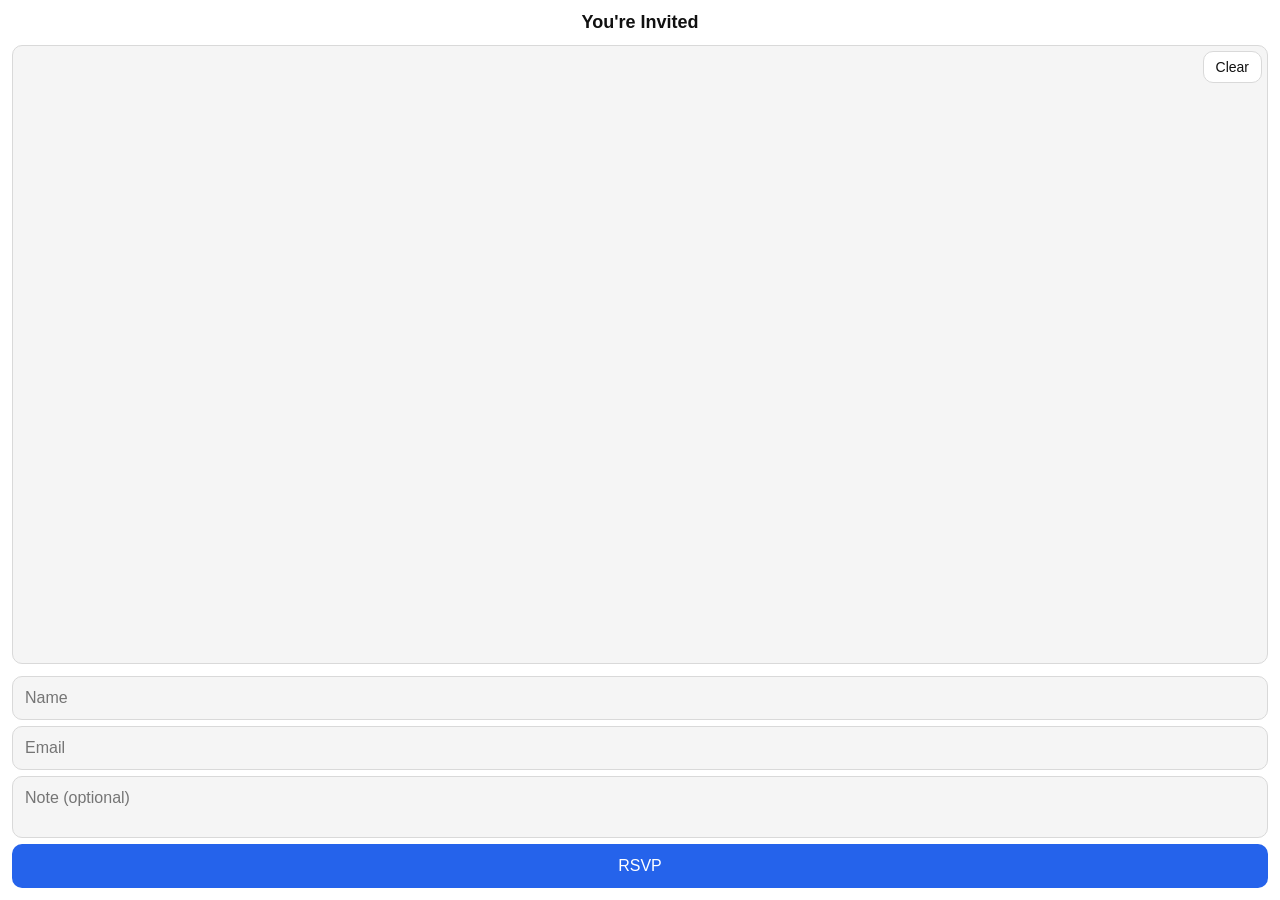
==== form.html @ c236dbad "Set up basic repo" ====
<!doctype html>
<html lang="en">
<head>
<meta charset="utf-8">
<meta name="viewport" content="width=device-width, initial-scale=1, maximum-scale=1">
<title>RSVP</title>
<link rel="stylesheet" href="styles.css">
</head>
<body>

<div class="page">
  <h1>You're Invited</h1>

  <div class="canvas-wrap">
    <svg id="drawing-svg" viewBox="0 0 300 300" xmlns="http://www.w3.org/2000/svg"></svg>
    <button type="button" class="clear-btn" id="clear-btn">Clear</button>
  </div>

  <form name="rsvp" method="POST" action="/thanks.html" data-netlify="true" netlify-honeypot="bot-field" id="rsvp-form">
    <input type="hidden" name="form-name" value="rsvp">
    <input type="hidden" name="drawing" id="drawing">

    <p class="hp-field" aria-hidden="true">
      <label>Don't fill this out: <input name="bot-field" tabindex="-1" autocomplete="off"></label>
    </p>

    <input class="field" type="text" name="name" placeholder="Name" required>
    <input class="field" type="email" name="email" placeholder="Email" required>
    <textarea class="field" name="note" rows="2" placeholder="Note (optional)"></textarea>

    <button class="submit-btn" type="submit">RSVP</button>
  </form>
</div>

<script src="script.js"></script>
</body>
</html>
---- styles.css ----
:root {
  --bg: #ffffff;
  --fg: #111111;
  --accent: #2563eb;
  --space: 12px;
  --radius: 10px;
  --font: -apple-system, BlinkMacSystemFont, "Segoe UI", Roboto, sans-serif;
  --field-bg: #f5f5f5;
  --border: #d9d9d9;
  --stroke-color: #111111;
  --stroke-width: 4;
}

* { box-sizing: border-box; }

html, body {
  height: 100%;
  margin: 0;
  overflow: hidden;
  overscroll-behavior: none;
  background: var(--bg);
  color: var(--fg);
  font-family: var(--font);
}

.page {
  height: 100dvh;
  display: flex;
  flex-direction: column;
  gap: var(--space);
  padding: var(--space);
}

h1 {
  margin: 0;
  font-size: 18px;
  text-align: center;
  flex: 0 0 auto;
}

/* landing page */

.page.landing {
  align-items: center;
  justify-content: center;
  text-align: center;
}

.btn-link {
  display: inline-flex;
  align-items: center;
  justify-content: center;
  min-height: 44px;
  padding: 0 calc(var(--space) * 2);
  font-size: 16px;
  font-family: var(--font);
  color: var(--bg);
  background: var(--accent);
  border: none;
  border-radius: var(--radius);
  text-decoration: none;
}

/* drawing canvas */

.canvas-wrap {
  flex: 1 1 auto;
  min-height: 0;
  display: flex;
  align-items: center;
  justify-content: center;
  position: relative;
}

#drawing-svg {
  width: 100%;
  height: 100%;
  aspect-ratio: 1;
  max-width: 100%;
  max-height: 100%;
  background: var(--field-bg);
  border: 1px solid var(--border);
  border-radius: var(--radius);
  touch-action: none;
  display: block;
}

.clear-btn {
  position: absolute;
  top: calc(var(--space) / 2);
  right: calc(var(--space) / 2);
  min-height: 32px;
  padding: 0 var(--space);
  border: 1px solid var(--border);
  border-radius: var(--radius);
  background: var(--bg);
  color: var(--fg);
  font-size: 14px;
  font-family: var(--font);
}

/* form */

form {
  flex: 0 0 auto;
  display: flex;
  flex-direction: column;
  gap: calc(var(--space) / 2);
}

.field {
  width: 100%;
  min-height: 44px;
  padding: var(--space);
  font-size: 16px;
  font-family: var(--font);
  color: var(--fg);
  background: var(--field-bg);
  border: 1px solid var(--border);
  border-radius: var(--radius);
  resize: none;
}

.submit-btn {
  min-height: 44px;
  padding: var(--space);
  font-size: 16px;
  font-family: var(--font);
  color: var(--bg);
  background: var(--accent);
  border: none;
  border-radius: var(--radius);
}

.hp-field {
  position: absolute;
  left: -9999px;
  top: -9999px;
}
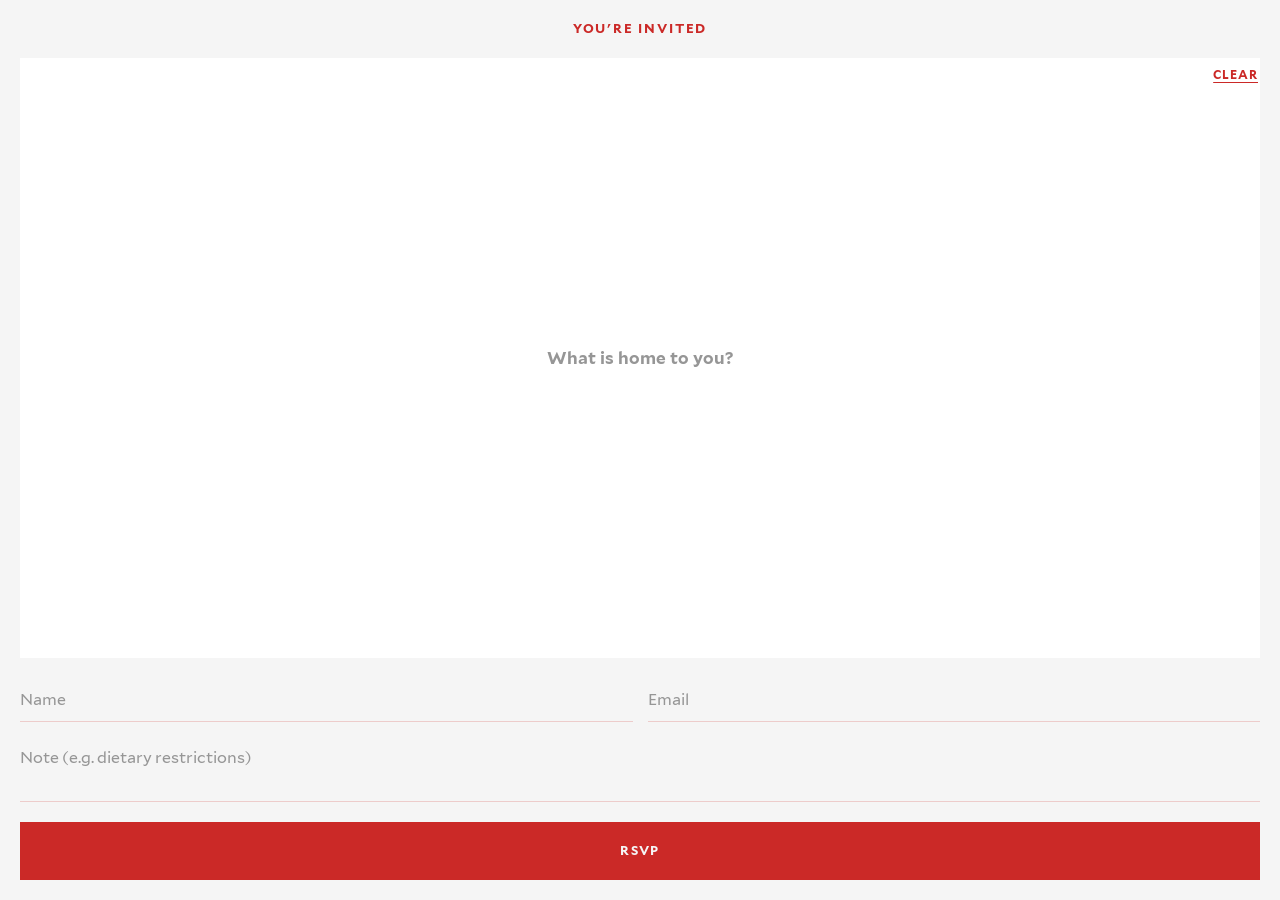
==== commit 91292a9a: "Redesign basics" ====
--- a/form.html
+++ b/form.html
@@ -4,6 +4,7 @@
 <meta charset="utf-8">
 <meta name="viewport" content="width=device-width, initial-scale=1, maximum-scale=1">
 <title>RSVP</title>
+<link rel="stylesheet" href="fonts.css">
 <link rel="stylesheet" href="styles.css">
 </head>
 <body>
@@ -13,6 +14,7 @@
 
   <div class="canvas-wrap">
     <svg id="drawing-svg" viewBox="0 0 300 300" xmlns="http://www.w3.org/2000/svg"></svg>
+    <p class="canvas-placeholder" id="canvas-placeholder">What is home to you?</p>
     <button type="button" class="clear-btn" id="clear-btn">Clear</button>
   </div>
 
@@ -24,9 +26,11 @@
       <label>Don't fill this out: <input name="bot-field" tabindex="-1" autocomplete="off"></label>
     </p>
 
-    <input class="field" type="text" name="name" placeholder="Name" required>
-    <input class="field" type="email" name="email" placeholder="Email" required>
-    <textarea class="field" name="note" rows="2" placeholder="Note (optional)"></textarea>
+    <div class="field-row">
+      <input class="field" type="text" name="name" placeholder="Name" required>
+      <input class="field" type="email" name="email" placeholder="Email" required>
+    </div>
+    <textarea class="field" name="note" rows="2" placeholder="Note (e.g. dietary restrictions)"></textarea>
 
     <button class="submit-btn" type="submit">RSVP</button>
   </form>
--- a/fonts.css
+++ b/fonts.css
@@ -0,0 +1,25 @@
+@font-face {
+	font-family: "qWNHNgXEpEmhJDNFu8";
+	font-weight: normal;
+	src: url('[data-uri]') format('woff');
+}
+
+@font-face {
+	font-family: "qWNHNgXEpEmhJDNFu8";
+	font-weight: bold;
+	src: url('[data-uri]') format('woff');
+}
+
+@font-face {
+	font-family: "qWNHNgXEpEmhJDNFu8";
+	font-weight: normal;
+	font-style: italic;
+	src: url('[data-uri]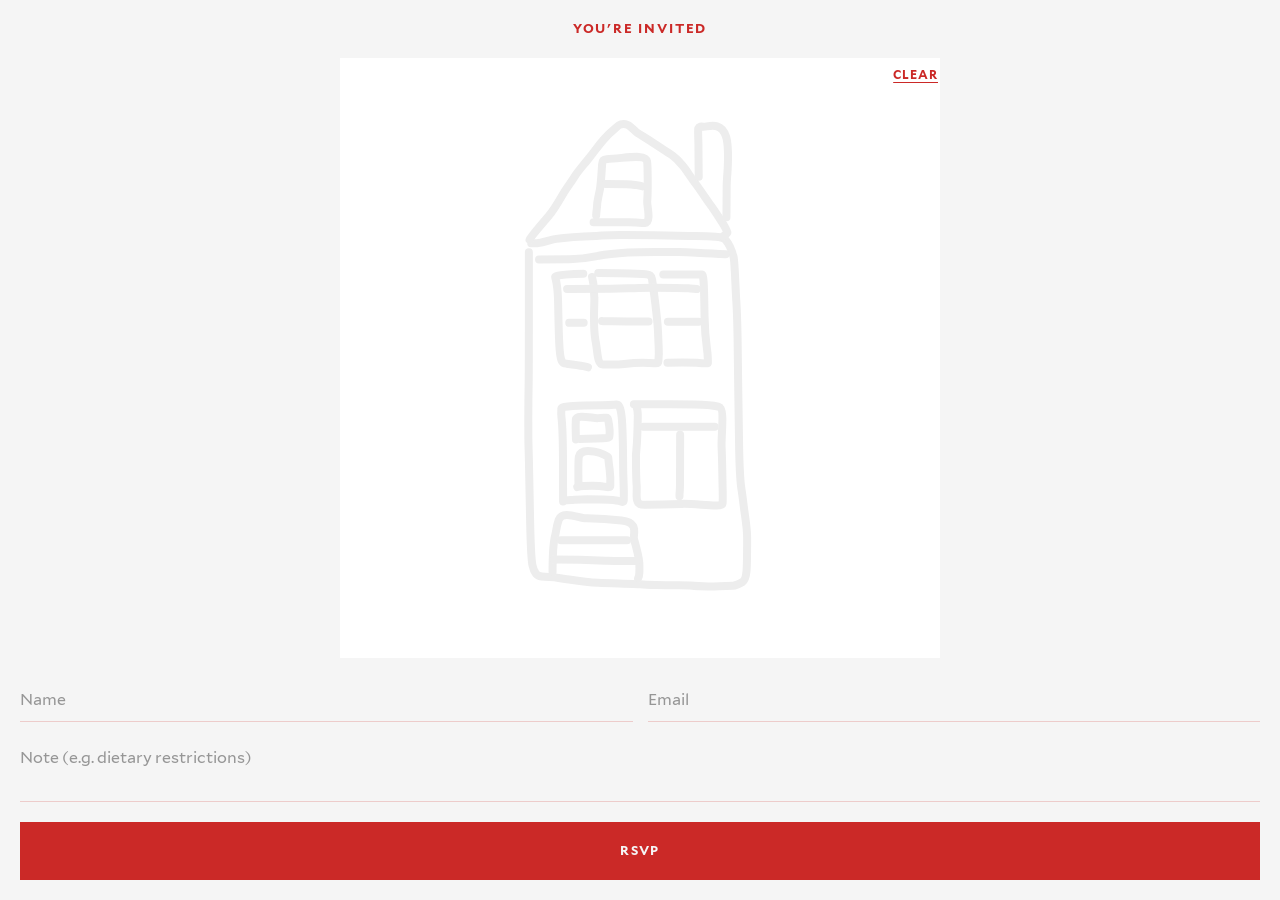
==== commit d1cdb8f9: "Add drawing animation" ====
--- a/form.html
+++ b/form.html
@@ -13,9 +13,34 @@
   <h1>You're Invited</h1>
 
   <div class="canvas-wrap">
-    <svg id="drawing-svg" viewBox="0 0 300 300" xmlns="http://www.w3.org/2000/svg"></svg>
-    <p class="canvas-placeholder" id="canvas-placeholder">What is home to you?</p>
-    <button type="button" class="clear-btn" id="clear-btn">Clear</button>
+    <div class="canvas-square">
+      <svg id="drawing-svg" viewBox="0 0 300 300" xmlns="http://www.w3.org/2000/svg"></svg>
+      <svg class="canvas-placeholder" id="canvas-placeholder" viewBox="0 0 300 300" fill="none" xmlns="http://www.w3.org/2000/svg" aria-hidden="true" focusable="false">
+        <path d="M94.438 97.1788C94.438 97.1977 94.438 97.2166 94.438 108.332C94.438 119.447 94.438 141.658 94.3957 153.375C94.3533 165.093 94.2687 165.643 94.2126 170.379C94.1566 175.115 94.1316 184.02 94.1656 188.887C94.1996 193.754 94.2934 194.312 94.4705 202.01C94.6475 209.709 94.9051 224.53 95.0786 232.486C95.3357 244.282 95.6734 250.867 96.2246 253.666C96.6277 255.712 97.3855 257.105 97.9895 257.882C99.7219 260.11 105.078 259.25 107.399 259.68C110.091 260.178 112.229 260.352 114.554 260.726C118.455 261.355 124.739 262.24 129.109 262.414C136.33 262.702 147.871 262.886 150.266 263.136C152.392 263.357 154.206 263.423 157.97 263.515C167.199 263.74 173.878 263.629 175.204 263.792C178.688 264.221 189.619 264.21 196.458 263.836C198.354 263.733 200.069 262.696 201.281 261.972C203.491 260.65 203.561 256.376 203.569 239.781C203.572 234.712 202.642 230.267 201.873 224.14C201.496 221.135 201.181 218.336 200.788 215.928C200.394 213.519 199.941 211.585 199.6 196.851C199.259 182.117 199.044 154.643 198.786 139.771C198.529 124.899 198.236 123.463 198.03 119.528C197.491 109.211 197.301 101.532 196.811 99.5983C196.096 96.7739 195.126 93.637 192.791 90.9478C191.915 89.9377 190.777 89.6179 187.84 89.3504C181.084 88.7351 176.075 89.168 168.687 88.9357C161.804 88.7192 148.548 88.5725 141.244 88.5376C132.989 88.4981 131.515 88.8555 128.149 88.9497C113.959 89.3467 110.072 90.1454 107.321 90.5674C104.848 90.9468 101.97 92.1071 99.7508 92.4244C99.2314 92.483 98.737 92.5749 98.0479 92.6216C97.3588 92.6684 96.49 92.6672 95.5948 92.6659" stroke="#EDEDED" stroke-width="4" stroke-linecap="round" stroke-linejoin="round"/>
+        <path d="M94.7903 90.8191C95.0101 90.276 100.45 83.5207 104.191 79.1872C106.491 76.5244 108.49 73.2411 111.462 68.1009C113.068 65.3243 115.773 61.8166 117.632 58.8125C118.781 56.955 120.288 55.272 123.91 50.8176C127.474 46.4333 129.57 43.3099 131.762 40.8686C133.809 38.5893 135.591 36.8824 137.191 35.5958C137.941 34.9925 138.565 34.2023 139.457 33.6293C140.402 33.0228 141.652 32.9243 142.818 33.117C145.162 33.5044 146.676 36.1157 148.672 37.4015C151.675 39.3369 153.956 40.621 157.172 42.7962C160.841 45.2775 163.686 46.8978 166.376 48.8562C168.917 50.7065 170.282 52.6466 171.643 54.2323C172.961 55.7692 174.267 57.9755 178.708 64.1354C181.183 67.5691 183.791 71.5264 185.396 73.6766C186.719 75.4498 188.32 77.9354 190.065 80.6013C191.833 83.2928 193.297 85.4825 193.712 87.3475C193.353 87.9231 192.399 88.6398 191.416 89.3781" stroke="#EDEDED" stroke-width="4" stroke-linecap="round" stroke-linejoin="round"/>
+        <path d="M193.227 79.618C193.227 79.5802 193.227 73.5836 193.331 64.0418C193.37 60.4758 193.641 59.506 193.851 55.1779C194.061 50.8497 194.266 43.194 192.991 39.237C190.393 31.1727 183.548 34.6592 181.604 34.3618C181.119 34.2876 180.63 34.2562 180.178 34.3693C179.725 34.4824 179.321 34.76 179.111 35.2486C178.954 37.6425 179.131 39.1896 179.22 43.0665C179.25 46.4162 179.25 52.5724 179.375 59.4335" stroke="#EDEDED" stroke-width="4" stroke-linecap="round" stroke-linejoin="round"/>
+        <path d="M126.8 82.1272C126.837 82.1272 133.754 82.1272 144.488 82.1561C150 82.171 151.561 82.5916 152.434 82.537C155.814 82.3256 153.439 73.8218 153.602 71.7968C153.76 69.8412 153.915 61.2298 153.766 55.2244C153.74 54.2 153.735 52.7012 153.544 51.7685C152.666 47.4705 142.172 50.3013 133.235 50.5674C131.4 50.622 131.179 51.1847 131.059 53.0748C130.478 62.2726 130.308 64.2787 129.86 66.2103C129.394 68.2187 129.024 70.1623 128.658 72.2316C128.546 74.5056 128.346 75.9768 128.211 77.035C128.154 77.5702 128.119 78.1017 128.084 78.6493" stroke="#EDEDED" stroke-width="4" stroke-linecap="round" stroke-linejoin="round"/>
+        <path d="M132.86 63.0257C132.897 63.0257 136.962 63.0257 143.339 63.0839C146.162 63.2583 147.16 63.4366 148.3 63.5644C148.949 63.6338 149.74 63.7124 151.041 64.1697" stroke="#EDEDED" stroke-width="4" stroke-linecap="round" stroke-linejoin="round"/>
+        <path d="M106.276 256.976C106.276 252.579 106.43 242.836 107.657 238.4C108.063 236.933 108.175 234.226 109.402 230.855C111.179 225.971 119.32 230.043 122.964 230.152C124.55 230.2 131.427 230.294 140.755 231.239C149.523 232.127 146.581 237.982 146.932 240.327C146.932 240.327 149.386 248.945 149.665 252.537C149.72 253.89 149.723 255.972 149.682 257.281C149.641 258.591 149.557 259.063 149.047 260.127" stroke="#EDEDED" stroke-width="4" stroke-linecap="round" stroke-linejoin="round"/>
+        <path d="M111.539 221.708C111.539 221.631 111.539 214.486 111.506 203.488C111.475 193.599 111.05 182.417 110.783 180.272C110.654 179.236 110.544 177.399 110.672 175.22C110.749 173.903 119.243 173.671 131.034 173.622C135.707 173.603 136.687 173.337 138.025 173.264C138.894 173.217 140.15 173.198 140.816 179.34C141.483 185.482 141.523 197.798 141.572 204.385C141.633 212.46 142.101 214.432 141.88 221.059C141.839 222.269 141.035 222.041 140.516 221.832C138.604 221.065 136.624 220.69 123.632 220.658C119.343 220.804 117.695 220.861 116.239 220.948C115.3 220.978 113.956 220.978 112.082 221.136" stroke="#EDEDED" stroke-width="4" stroke-linecap="round" stroke-linejoin="round"/>
+        <path d="M117.99 190.749C117.903 188.779 117.757 183.945 117.925 180.898C118.101 177.724 126.959 180.381 129.042 180.075C130.666 179.837 132.112 179.955 133.012 179.883C133.461 179.848 133.899 179.859 134.134 181.095C135.384 187.657 134.691 188.97 134.583 189.655C134.39 189.939 133.918 190.092 131.506 190.17C129.093 190.249 124.755 190.249 119.753 190.445" stroke="#EDEDED" stroke-width="4" stroke-linecap="round" stroke-linejoin="round"/>
+        <path d="M119.252 214.276C119.187 209.786 119.22 200.201 119.435 199.306C120.874 193.314 133.979 198.615 134.081 199.604C134.3 201.706 134.557 203.883 134.815 205.823C135.065 207.707 135.323 209.689 135.145 213.864C135.088 215.187 132.844 214.308 129.587 213.954C127.559 213.921 123.938 213.92 121.868 213.987C119.799 214.055 119.391 214.191 118.652 214.517" stroke="#EDEDED" stroke-width="4" stroke-linecap="round" stroke-linejoin="round"/>
+        <path d="M146.943 173.164C146.962 173.164 146.98 173.164 152.987 173.164C158.995 173.164 170.991 173.164 177.414 173.219C185.302 173.287 187.242 173.866 189.414 174.407C192.551 175.188 190.494 188.544 190.801 194.739C191.11 200.954 191.152 208.651 191.299 214.439C191.404 218.53 191.407 221.763 191.258 222.793C190.928 225.086 178.508 222.69 170.98 222.949C166.086 223.118 158.386 223.248 152.925 223.403C151.979 223.43 150.644 223.433 149.944 223.086C147.417 221.831 148.574 216.788 148.345 214.09C148.112 211.333 147.999 208.67 147.97 198.487C148.32 194.361 148.766 191.375 148.9 178.599C148.859 175.909 148.705 175.425 148.2 174.384" stroke="#EDEDED" stroke-width="4" stroke-linecap="round" stroke-linejoin="round"/>
+        <path d="M151.683 184.437H187.31" stroke="#EDEDED" stroke-width="4" stroke-linecap="round" stroke-linejoin="round"/>
+        <path d="M170.067 188.4C170.067 188.438 170.067 197.509 170.015 211.474C169.963 216.386 169.86 216.886 169.805 217.424C169.751 217.963 169.748 218.525 169.746 219.105" stroke="#EDEDED" stroke-width="4" stroke-linecap="round" stroke-linejoin="round"/>
+        <path d="M110.44 241.118H143.565" stroke="#EDEDED" stroke-width="4" stroke-linecap="round" stroke-linejoin="round"/>
+        <path d="M106.919 250.802C113.204 250.802 128.037 251.172 132.685 251.392C133.754 251.42 134.725 251.478 137.277 251.507C139.828 251.537 143.932 251.537 148.159 251.537" stroke="#EDEDED" stroke-width="4" stroke-linecap="round" stroke-linejoin="round"/>
+        <path d="M129.135 107.528C129.173 107.528 137.914 107.528 151.181 107.974C155.746 108.128 155.832 109.314 156.051 110.822C157.43 120.349 158.487 130.154 158.754 133.016C159.057 136.268 159.14 140.972 159.326 144.144C159.386 145.154 159.558 147.977 159.205 151.497C159.081 152.735 158.148 152.682 157.419 152.616C152.353 152.161 145.28 152.562 142.217 152.955C138.67 153.409 136.669 153.371 131.488 153.22C128.482 153.133 128.831 146.525 127.85 141.904C126.263 134.425 127.373 121.948 127.157 119.746C127.114 119.152 127.073 118.545 127.007 116.921C126.942 115.297 126.854 112.675 126.038 109.491" stroke="#EDEDED" stroke-width="4" stroke-linecap="round" stroke-linejoin="round"/>
+        <path d="M161.663 108.306C167.68 108.306 180.154 108.223 181.052 108.288C181.938 108.352 182.082 116.671 182.272 129.112C182.45 140.757 183.633 145.813 183.76 147.798C183.897 149.943 184.047 151.843 183.913 152.624C183.19 152.853 182.095 152.642 178.407 152.367C175.288 152.273 169.639 152.273 163.728 152.33" stroke="#EDEDED" stroke-width="4" stroke-linecap="round" stroke-linejoin="round"/>
+        <path d="M121.632 107.895C116.811 107.895 107.354 108.444 107.595 109.529C108.084 111.734 108.776 113.428 109.006 120.616C109.216 127.187 109.279 139.704 109.853 146.163C110.427 152.621 111.424 152.645 113.176 152.824C117.405 153.337 120.504 153.802 121.579 154.027C122.107 154.131 122.599 154.212 123.969 154.649" stroke="#EDEDED" stroke-width="4" stroke-linecap="round" stroke-linejoin="round"/>
+        <path d="M163.951 131.873H179.336" stroke="#EDEDED" stroke-width="4" stroke-linecap="round" stroke-linejoin="round"/>
+        <path d="M154.266 131.701C154.247 131.701 154.227 131.701 150.733 131.701C147.238 131.701 140.268 131.701 136.441 131.676C132.613 131.65 132.139 131.6 131.004 131.548" stroke="#EDEDED" stroke-width="4" stroke-linecap="round" stroke-linejoin="round"/>
+        <path d="M121.833 132.358C121.794 132.358 121.756 132.358 120.579 132.358C119.402 132.358 117.088 132.358 114.628 132.417" stroke="#EDEDED" stroke-width="4" stroke-linecap="round" stroke-linejoin="round"/>
+        <path d="M99.5228 100.705C99.5983 100.705 105.441 100.705 114.955 100.604C122.523 100.524 125.597 99.6479 129.019 98.9539C130.765 98.5998 133.812 97.8681 144.056 97.2396C152.074 96.7476 165.868 97.0227 173.399 97.0933C183.38 97.5573 186.731 97.8027 189.832 98.0227C190.681 98.0644 191.733 98.0662 192.818 98.0681" stroke="#EDEDED" stroke-width="4" stroke-linecap="round" stroke-linejoin="round"/>
+        <path d="M113.545 115.444C113.581 115.444 122.145 115.444 135.374 115.404C141.95 115.383 144.047 115.103 149.435 114.978C154.225 114.866 163.195 114.935 168.071 114.976C172.947 115.017 173.459 115.098 174.404 115.169C175.348 115.24 176.711 115.297 178.344 115.54" stroke="#EDEDED" stroke-width="4" stroke-linecap="round" stroke-linejoin="round"/>
+      </svg>
+      <button type="button" class="clear-btn" id="clear-btn">Clear</button>
+    </div>
   </div>
 
   <form name="rsvp" method="POST" action="/thanks.html" data-netlify="true" netlify-honeypot="bot-field" id="rsvp-form">
--- a/styles.css
+++ b/styles.css
@@ -93,38 +93,43 @@
   align-items: center;
   justify-content: center;
   position: relative;
-}
-
-#drawing-svg {
+  container-type: size;
+}
+
+.canvas-square {
+  position: relative;
   width: 100%;
   height: 100%;
   aspect-ratio: 1;
   max-width: 100%;
   max-height: 100%;
-  background: var(--color-canvas);
-  touch-action: none;
-  display: block;
-}
-
+  width: min(100cqw, 100cqh);
+  height: min(100cqw, 100cqh);
+}
+
+#drawing-svg,
 .canvas-placeholder {
   position: absolute;
   inset: 0;
-  display: flex;
-  align-items: center;
-  justify-content: center;
-  padding: 0 14%;
-  text-align: center;
-  color: var(--color-placeholder);
-  font-family: var(--font-family);
-  font-weight: 700;
-  font-size: 1.0625rem;
-  line-height: 1.35;
+  width: 100%;
+  height: 100%;
+  display: block;
+}
+
+#drawing-svg {
+  background: var(--color-canvas);
+  touch-action: none;
+}
+
+.canvas-placeholder {
   pointer-events: none;
   user-select: none;
+  opacity: 1;
+  transition: opacity 0.25s ease;
 }
 
 .canvas-placeholder.is-hidden {
-  display: none;
+  opacity: 0;
 }
 
 .clear-btn {
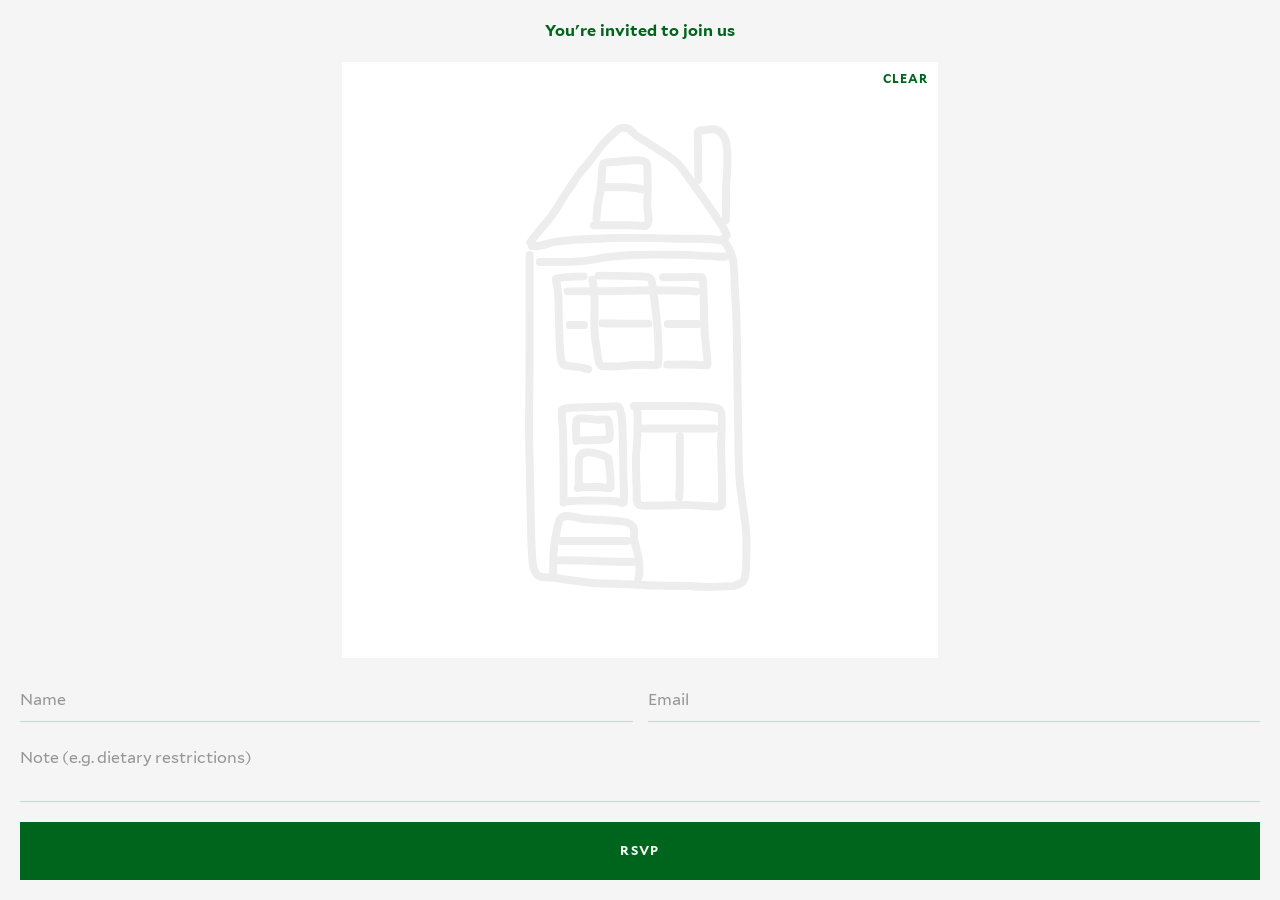
==== commit a876f855: "Add more houses" ====
--- a/form.html
+++ b/form.html
@@ -10,35 +10,148 @@
 <body>
 
 <div class="page">
-  <h1>You're Invited</h1>
+  <h1>You're invited to join us</h1>
 
   <div class="canvas-wrap">
     <div class="canvas-square">
       <svg id="drawing-svg" viewBox="0 0 300 300" xmlns="http://www.w3.org/2000/svg"></svg>
-      <svg class="canvas-placeholder" id="canvas-placeholder" viewBox="0 0 300 300" fill="none" xmlns="http://www.w3.org/2000/svg" aria-hidden="true" focusable="false">
-        <path d="M94.438 97.1788C94.438 97.1977 94.438 97.2166 94.438 108.332C94.438 119.447 94.438 141.658 94.3957 153.375C94.3533 165.093 94.2687 165.643 94.2126 170.379C94.1566 175.115 94.1316 184.02 94.1656 188.887C94.1996 193.754 94.2934 194.312 94.4705 202.01C94.6475 209.709 94.9051 224.53 95.0786 232.486C95.3357 244.282 95.6734 250.867 96.2246 253.666C96.6277 255.712 97.3855 257.105 97.9895 257.882C99.7219 260.11 105.078 259.25 107.399 259.68C110.091 260.178 112.229 260.352 114.554 260.726C118.455 261.355 124.739 262.24 129.109 262.414C136.33 262.702 147.871 262.886 150.266 263.136C152.392 263.357 154.206 263.423 157.97 263.515C167.199 263.74 173.878 263.629 175.204 263.792C178.688 264.221 189.619 264.21 196.458 263.836C198.354 263.733 200.069 262.696 201.281 261.972C203.491 260.65 203.561 256.376 203.569 239.781C203.572 234.712 202.642 230.267 201.873 224.14C201.496 221.135 201.181 218.336 200.788 215.928C200.394 213.519 199.941 211.585 199.6 196.851C199.259 182.117 199.044 154.643 198.786 139.771C198.529 124.899 198.236 123.463 198.03 119.528C197.491 109.211 197.301 101.532 196.811 99.5983C196.096 96.7739 195.126 93.637 192.791 90.9478C191.915 89.9377 190.777 89.6179 187.84 89.3504C181.084 88.7351 176.075 89.168 168.687 88.9357C161.804 88.7192 148.548 88.5725 141.244 88.5376C132.989 88.4981 131.515 88.8555 128.149 88.9497C113.959 89.3467 110.072 90.1454 107.321 90.5674C104.848 90.9468 101.97 92.1071 99.7508 92.4244C99.2314 92.483 98.737 92.5749 98.0479 92.6216C97.3588 92.6684 96.49 92.6672 95.5948 92.6659" stroke="#EDEDED" stroke-width="4" stroke-linecap="round" stroke-linejoin="round"/>
-        <path d="M94.7903 90.8191C95.0101 90.276 100.45 83.5207 104.191 79.1872C106.491 76.5244 108.49 73.2411 111.462 68.1009C113.068 65.3243 115.773 61.8166 117.632 58.8125C118.781 56.955 120.288 55.272 123.91 50.8176C127.474 46.4333 129.57 43.3099 131.762 40.8686C133.809 38.5893 135.591 36.8824 137.191 35.5958C137.941 34.9925 138.565 34.2023 139.457 33.6293C140.402 33.0228 141.652 32.9243 142.818 33.117C145.162 33.5044 146.676 36.1157 148.672 37.4015C151.675 39.3369 153.956 40.621 157.172 42.7962C160.841 45.2775 163.686 46.8978 166.376 48.8562C168.917 50.7065 170.282 52.6466 171.643 54.2323C172.961 55.7692 174.267 57.9755 178.708 64.1354C181.183 67.5691 183.791 71.5264 185.396 73.6766C186.719 75.4498 188.32 77.9354 190.065 80.6013C191.833 83.2928 193.297 85.4825 193.712 87.3475C193.353 87.9231 192.399 88.6398 191.416 89.3781" stroke="#EDEDED" stroke-width="4" stroke-linecap="round" stroke-linejoin="round"/>
-        <path d="M193.227 79.618C193.227 79.5802 193.227 73.5836 193.331 64.0418C193.37 60.4758 193.641 59.506 193.851 55.1779C194.061 50.8497 194.266 43.194 192.991 39.237C190.393 31.1727 183.548 34.6592 181.604 34.3618C181.119 34.2876 180.63 34.2562 180.178 34.3693C179.725 34.4824 179.321 34.76 179.111 35.2486C178.954 37.6425 179.131 39.1896 179.22 43.0665C179.25 46.4162 179.25 52.5724 179.375 59.4335" stroke="#EDEDED" stroke-width="4" stroke-linecap="round" stroke-linejoin="round"/>
-        <path d="M126.8 82.1272C126.837 82.1272 133.754 82.1272 144.488 82.1561C150 82.171 151.561 82.5916 152.434 82.537C155.814 82.3256 153.439 73.8218 153.602 71.7968C153.76 69.8412 153.915 61.2298 153.766 55.2244C153.74 54.2 153.735 52.7012 153.544 51.7685C152.666 47.4705 142.172 50.3013 133.235 50.5674C131.4 50.622 131.179 51.1847 131.059 53.0748C130.478 62.2726 130.308 64.2787 129.86 66.2103C129.394 68.2187 129.024 70.1623 128.658 72.2316C128.546 74.5056 128.346 75.9768 128.211 77.035C128.154 77.5702 128.119 78.1017 128.084 78.6493" stroke="#EDEDED" stroke-width="4" stroke-linecap="round" stroke-linejoin="round"/>
-        <path d="M132.86 63.0257C132.897 63.0257 136.962 63.0257 143.339 63.0839C146.162 63.2583 147.16 63.4366 148.3 63.5644C148.949 63.6338 149.74 63.7124 151.041 64.1697" stroke="#EDEDED" stroke-width="4" stroke-linecap="round" stroke-linejoin="round"/>
-        <path d="M106.276 256.976C106.276 252.579 106.43 242.836 107.657 238.4C108.063 236.933 108.175 234.226 109.402 230.855C111.179 225.971 119.32 230.043 122.964 230.152C124.55 230.2 131.427 230.294 140.755 231.239C149.523 232.127 146.581 237.982 146.932 240.327C146.932 240.327 149.386 248.945 149.665 252.537C149.72 253.89 149.723 255.972 149.682 257.281C149.641 258.591 149.557 259.063 149.047 260.127" stroke="#EDEDED" stroke-width="4" stroke-linecap="round" stroke-linejoin="round"/>
-        <path d="M111.539 221.708C111.539 221.631 111.539 214.486 111.506 203.488C111.475 193.599 111.05 182.417 110.783 180.272C110.654 179.236 110.544 177.399 110.672 175.22C110.749 173.903 119.243 173.671 131.034 173.622C135.707 173.603 136.687 173.337 138.025 173.264C138.894 173.217 140.15 173.198 140.816 179.34C141.483 185.482 141.523 197.798 141.572 204.385C141.633 212.46 142.101 214.432 141.88 221.059C141.839 222.269 141.035 222.041 140.516 221.832C138.604 221.065 136.624 220.69 123.632 220.658C119.343 220.804 117.695 220.861 116.239 220.948C115.3 220.978 113.956 220.978 112.082 221.136" stroke="#EDEDED" stroke-width="4" stroke-linecap="round" stroke-linejoin="round"/>
-        <path d="M117.99 190.749C117.903 188.779 117.757 183.945 117.925 180.898C118.101 177.724 126.959 180.381 129.042 180.075C130.666 179.837 132.112 179.955 133.012 179.883C133.461 179.848 133.899 179.859 134.134 181.095C135.384 187.657 134.691 188.97 134.583 189.655C134.39 189.939 133.918 190.092 131.506 190.17C129.093 190.249 124.755 190.249 119.753 190.445" stroke="#EDEDED" stroke-width="4" stroke-linecap="round" stroke-linejoin="round"/>
-        <path d="M119.252 214.276C119.187 209.786 119.22 200.201 119.435 199.306C120.874 193.314 133.979 198.615 134.081 199.604C134.3 201.706 134.557 203.883 134.815 205.823C135.065 207.707 135.323 209.689 135.145 213.864C135.088 215.187 132.844 214.308 129.587 213.954C127.559 213.921 123.938 213.92 121.868 213.987C119.799 214.055 119.391 214.191 118.652 214.517" stroke="#EDEDED" stroke-width="4" stroke-linecap="round" stroke-linejoin="round"/>
-        <path d="M146.943 173.164C146.962 173.164 146.98 173.164 152.987 173.164C158.995 173.164 170.991 173.164 177.414 173.219C185.302 173.287 187.242 173.866 189.414 174.407C192.551 175.188 190.494 188.544 190.801 194.739C191.11 200.954 191.152 208.651 191.299 214.439C191.404 218.53 191.407 221.763 191.258 222.793C190.928 225.086 178.508 222.69 170.98 222.949C166.086 223.118 158.386 223.248 152.925 223.403C151.979 223.43 150.644 223.433 149.944 223.086C147.417 221.831 148.574 216.788 148.345 214.09C148.112 211.333 147.999 208.67 147.97 198.487C148.32 194.361 148.766 191.375 148.9 178.599C148.859 175.909 148.705 175.425 148.2 174.384" stroke="#EDEDED" stroke-width="4" stroke-linecap="round" stroke-linejoin="round"/>
-        <path d="M151.683 184.437H187.31" stroke="#EDEDED" stroke-width="4" stroke-linecap="round" stroke-linejoin="round"/>
-        <path d="M170.067 188.4C170.067 188.438 170.067 197.509 170.015 211.474C169.963 216.386 169.86 216.886 169.805 217.424C169.751 217.963 169.748 218.525 169.746 219.105" stroke="#EDEDED" stroke-width="4" stroke-linecap="round" stroke-linejoin="round"/>
-        <path d="M110.44 241.118H143.565" stroke="#EDEDED" stroke-width="4" stroke-linecap="round" stroke-linejoin="round"/>
-        <path d="M106.919 250.802C113.204 250.802 128.037 251.172 132.685 251.392C133.754 251.42 134.725 251.478 137.277 251.507C139.828 251.537 143.932 251.537 148.159 251.537" stroke="#EDEDED" stroke-width="4" stroke-linecap="round" stroke-linejoin="round"/>
-        <path d="M129.135 107.528C129.173 107.528 137.914 107.528 151.181 107.974C155.746 108.128 155.832 109.314 156.051 110.822C157.43 120.349 158.487 130.154 158.754 133.016C159.057 136.268 159.14 140.972 159.326 144.144C159.386 145.154 159.558 147.977 159.205 151.497C159.081 152.735 158.148 152.682 157.419 152.616C152.353 152.161 145.28 152.562 142.217 152.955C138.67 153.409 136.669 153.371 131.488 153.22C128.482 153.133 128.831 146.525 127.85 141.904C126.263 134.425 127.373 121.948 127.157 119.746C127.114 119.152 127.073 118.545 127.007 116.921C126.942 115.297 126.854 112.675 126.038 109.491" stroke="#EDEDED" stroke-width="4" stroke-linecap="round" stroke-linejoin="round"/>
-        <path d="M161.663 108.306C167.68 108.306 180.154 108.223 181.052 108.288C181.938 108.352 182.082 116.671 182.272 129.112C182.45 140.757 183.633 145.813 183.76 147.798C183.897 149.943 184.047 151.843 183.913 152.624C183.19 152.853 182.095 152.642 178.407 152.367C175.288 152.273 169.639 152.273 163.728 152.33" stroke="#EDEDED" stroke-width="4" stroke-linecap="round" stroke-linejoin="round"/>
-        <path d="M121.632 107.895C116.811 107.895 107.354 108.444 107.595 109.529C108.084 111.734 108.776 113.428 109.006 120.616C109.216 127.187 109.279 139.704 109.853 146.163C110.427 152.621 111.424 152.645 113.176 152.824C117.405 153.337 120.504 153.802 121.579 154.027C122.107 154.131 122.599 154.212 123.969 154.649" stroke="#EDEDED" stroke-width="4" stroke-linecap="round" stroke-linejoin="round"/>
-        <path d="M163.951 131.873H179.336" stroke="#EDEDED" stroke-width="4" stroke-linecap="round" stroke-linejoin="round"/>
-        <path d="M154.266 131.701C154.247 131.701 154.227 131.701 150.733 131.701C147.238 131.701 140.268 131.701 136.441 131.676C132.613 131.65 132.139 131.6 131.004 131.548" stroke="#EDEDED" stroke-width="4" stroke-linecap="round" stroke-linejoin="round"/>
-        <path d="M121.833 132.358C121.794 132.358 121.756 132.358 120.579 132.358C119.402 132.358 117.088 132.358 114.628 132.417" stroke="#EDEDED" stroke-width="4" stroke-linecap="round" stroke-linejoin="round"/>
-        <path d="M99.5228 100.705C99.5983 100.705 105.441 100.705 114.955 100.604C122.523 100.524 125.597 99.6479 129.019 98.9539C130.765 98.5998 133.812 97.8681 144.056 97.2396C152.074 96.7476 165.868 97.0227 173.399 97.0933C183.38 97.5573 186.731 97.8027 189.832 98.0227C190.681 98.0644 191.733 98.0662 192.818 98.0681" stroke="#EDEDED" stroke-width="4" stroke-linecap="round" stroke-linejoin="round"/>
-        <path d="M113.545 115.444C113.581 115.444 122.145 115.444 135.374 115.404C141.95 115.383 144.047 115.103 149.435 114.978C154.225 114.866 163.195 114.935 168.071 114.976C172.947 115.017 173.459 115.098 174.404 115.169C175.348 115.24 176.711 115.297 178.344 115.54" stroke="#EDEDED" stroke-width="4" stroke-linecap="round" stroke-linejoin="round"/>
-      </svg>
+      <div class="canvas-placeholder" id="canvas-placeholder" aria-hidden="true">
+        <svg class="placeholder-frame is-active" data-frame="0" viewBox="0 0 300 300" fill="none" xmlns="http://www.w3.org/2000/svg" focusable="false">
+          <path d="M94.438 97.1788C94.438 97.1977 94.438 97.2166 94.438 108.332C94.438 119.447 94.438 141.658 94.3957 153.375C94.3533 165.093 94.2687 165.643 94.2126 170.379C94.1566 175.115 94.1316 184.02 94.1656 188.887C94.1996 193.754 94.2934 194.312 94.4705 202.01C94.6475 209.709 94.9051 224.53 95.0786 232.486C95.3357 244.282 95.6734 250.867 96.2246 253.666C96.6277 255.712 97.3855 257.105 97.9895 257.882C99.7219 260.11 105.078 259.25 107.399 259.68C110.091 260.178 112.229 260.352 114.554 260.726C118.455 261.355 124.739 262.24 129.109 262.414C136.33 262.702 147.871 262.886 150.266 263.136C152.392 263.357 154.206 263.423 157.97 263.515C167.199 263.74 173.878 263.629 175.204 263.792C178.688 264.221 189.619 264.21 196.458 263.836C198.354 263.733 200.069 262.696 201.281 261.972C203.491 260.65 203.561 256.376 203.569 239.781C203.572 234.712 202.642 230.267 201.873 224.14C201.496 221.135 201.181 218.336 200.788 215.928C200.394 213.519 199.941 211.585 199.6 196.851C199.259 182.117 199.044 154.643 198.786 139.771C198.529 124.899 198.236 123.463 198.03 119.528C197.491 109.211 197.301 101.532 196.811 99.5983C196.096 96.7739 195.126 93.637 192.791 90.9478C191.915 89.9377 190.777 89.6179 187.84 89.3504C181.084 88.7351 176.075 89.168 168.687 88.9357C161.804 88.7192 148.548 88.5725 141.244 88.5376C132.989 88.4981 131.515 88.8555 128.149 88.9497C113.959 89.3467 110.072 90.1454 107.321 90.5674C104.848 90.9468 101.97 92.1071 99.7508 92.4244C99.2314 92.483 98.737 92.5749 98.0479 92.6216C97.3588 92.6684 96.49 92.6672 95.5948 92.6659" stroke="#EDEDED" stroke-width="4" stroke-linecap="round" stroke-linejoin="round"/>
+          <path d="M94.7903 90.8191C95.0101 90.276 100.45 83.5207 104.191 79.1872C106.491 76.5244 108.49 73.2411 111.462 68.1009C113.068 65.3243 115.773 61.8166 117.632 58.8125C118.781 56.955 120.288 55.272 123.91 50.8176C127.474 46.4333 129.57 43.3099 131.762 40.8686C133.809 38.5893 135.591 36.8824 137.191 35.5958C137.941 34.9925 138.565 34.2023 139.457 33.6293C140.402 33.0228 141.652 32.9243 142.818 33.117C145.162 33.5044 146.676 36.1157 148.672 37.4015C151.675 39.3369 153.956 40.621 157.172 42.7962C160.841 45.2775 163.686 46.8978 166.376 48.8562C168.917 50.7065 170.282 52.6466 171.643 54.2323C172.961 55.7692 174.267 57.9755 178.708 64.1354C181.183 67.5691 183.791 71.5264 185.396 73.6766C186.719 75.4498 188.32 77.9354 190.065 80.6013C191.833 83.2928 193.297 85.4825 193.712 87.3475C193.353 87.9231 192.399 88.6398 191.416 89.3781" stroke="#EDEDED" stroke-width="4" stroke-linecap="round" stroke-linejoin="round"/>
+          <path d="M193.227 79.618C193.227 79.5802 193.227 73.5836 193.331 64.0418C193.37 60.4758 193.641 59.506 193.851 55.1779C194.061 50.8497 194.266 43.194 192.991 39.237C190.393 31.1727 183.548 34.6592 181.604 34.3618C181.119 34.2876 180.63 34.2562 180.178 34.3693C179.725 34.4824 179.321 34.76 179.111 35.2486C178.954 37.6425 179.131 39.1896 179.22 43.0665C179.25 46.4162 179.25 52.5724 179.375 59.4335" stroke="#EDEDED" stroke-width="4" stroke-linecap="round" stroke-linejoin="round"/>
+          <path d="M126.8 82.1272C126.837 82.1272 133.754 82.1272 144.488 82.1561C150 82.171 151.561 82.5916 152.434 82.537C155.814 82.3256 153.439 73.8218 153.602 71.7968C153.76 69.8412 153.915 61.2298 153.766 55.2244C153.74 54.2 153.735 52.7012 153.544 51.7685C152.666 47.4705 142.172 50.3013 133.235 50.5674C131.4 50.622 131.179 51.1847 131.059 53.0748C130.478 62.2726 130.308 64.2787 129.86 66.2103C129.394 68.2187 129.024 70.1623 128.658 72.2316C128.546 74.5056 128.346 75.9768 128.211 77.035C128.154 77.5702 128.119 78.1017 128.084 78.6493" stroke="#EDEDED" stroke-width="4" stroke-linecap="round" stroke-linejoin="round"/>
+          <path d="M132.86 63.0257C132.897 63.0257 136.962 63.0257 143.339 63.0839C146.162 63.2583 147.16 63.4366 148.3 63.5644C148.949 63.6338 149.74 63.7124 151.041 64.1697" stroke="#EDEDED" stroke-width="4" stroke-linecap="round" stroke-linejoin="round"/>
+          <path d="M106.276 256.976C106.276 252.579 106.43 242.836 107.657 238.4C108.063 236.933 108.175 234.226 109.402 230.855C111.179 225.971 119.32 230.043 122.964 230.152C124.55 230.2 131.427 230.294 140.755 231.239C149.523 232.127 146.581 237.982 146.932 240.327C146.932 240.327 149.386 248.945 149.665 252.537C149.72 253.89 149.723 255.972 149.682 257.281C149.641 258.591 149.557 259.063 149.047 260.127" stroke="#EDEDED" stroke-width="4" stroke-linecap="round" stroke-linejoin="round"/>
+          <path d="M111.539 221.708C111.539 221.631 111.539 214.486 111.506 203.488C111.475 193.599 111.05 182.417 110.783 180.272C110.654 179.236 110.544 177.399 110.672 175.22C110.749 173.903 119.243 173.671 131.034 173.622C135.707 173.603 136.687 173.337 138.025 173.264C138.894 173.217 140.15 173.198 140.816 179.34C141.483 185.482 141.523 197.798 141.572 204.385C141.633 212.46 142.101 214.432 141.88 221.059C141.839 222.269 141.035 222.041 140.516 221.832C138.604 221.065 136.624 220.69 123.632 220.658C119.343 220.804 117.695 220.861 116.239 220.948C115.3 220.978 113.956 220.978 112.082 221.136" stroke="#EDEDED" stroke-width="4" stroke-linecap="round" stroke-linejoin="round"/>
+          <path d="M117.99 190.749C117.903 188.779 117.757 183.945 117.925 180.898C118.101 177.724 126.959 180.381 129.042 180.075C130.666 179.837 132.112 179.955 133.012 179.883C133.461 179.848 133.899 179.859 134.134 181.095C135.384 187.657 134.691 188.97 134.583 189.655C134.39 189.939 133.918 190.092 131.506 190.17C129.093 190.249 124.755 190.249 119.753 190.445" stroke="#EDEDED" stroke-width="4" stroke-linecap="round" stroke-linejoin="round"/>
+          <path d="M119.252 214.276C119.187 209.786 119.22 200.201 119.435 199.306C120.874 193.314 133.979 198.615 134.081 199.604C134.3 201.706 134.557 203.883 134.815 205.823C135.065 207.707 135.323 209.689 135.145 213.864C135.088 215.187 132.844 214.308 129.587 213.954C127.559 213.921 123.938 213.92 121.868 213.987C119.799 214.055 119.391 214.191 118.652 214.517" stroke="#EDEDED" stroke-width="4" stroke-linecap="round" stroke-linejoin="round"/>
+          <path d="M146.943 173.164C146.962 173.164 146.98 173.164 152.987 173.164C158.995 173.164 170.991 173.164 177.414 173.219C185.302 173.287 187.242 173.866 189.414 174.407C192.551 175.188 190.494 188.544 190.801 194.739C191.11 200.954 191.152 208.651 191.299 214.439C191.404 218.53 191.407 221.763 191.258 222.793C190.928 225.086 178.508 222.69 170.98 222.949C166.086 223.118 158.386 223.248 152.925 223.403C151.979 223.43 150.644 223.433 149.944 223.086C147.417 221.831 148.574 216.788 148.345 214.09C148.112 211.333 147.999 208.67 147.97 198.487C148.32 194.361 148.766 191.375 148.9 178.599C148.859 175.909 148.705 175.425 148.2 174.384" stroke="#EDEDED" stroke-width="4" stroke-linecap="round" stroke-linejoin="round"/>
+          <path d="M151.683 184.437H187.31" stroke="#EDEDED" stroke-width="4" stroke-linecap="round" stroke-linejoin="round"/>
+          <path d="M170.067 188.4C170.067 188.438 170.067 197.509 170.015 211.474C169.963 216.386 169.86 216.886 169.805 217.424C169.751 217.963 169.748 218.525 169.746 219.105" stroke="#EDEDED" stroke-width="4" stroke-linecap="round" stroke-linejoin="round"/>
+          <path d="M110.44 241.118H143.565" stroke="#EDEDED" stroke-width="4" stroke-linecap="round" stroke-linejoin="round"/>
+          <path d="M106.919 250.802C113.204 250.802 128.037 251.172 132.685 251.392C133.754 251.42 134.725 251.478 137.277 251.507C139.828 251.537 143.932 251.537 148.159 251.537" stroke="#EDEDED" stroke-width="4" stroke-linecap="round" stroke-linejoin="round"/>
+          <path d="M129.135 107.528C129.173 107.528 137.914 107.528 151.181 107.974C155.746 108.128 155.832 109.314 156.051 110.822C157.43 120.349 158.487 130.154 158.754 133.016C159.057 136.268 159.14 140.972 159.326 144.144C159.386 145.154 159.558 147.977 159.205 151.497C159.081 152.735 158.148 152.682 157.419 152.616C152.353 152.161 145.28 152.562 142.217 152.955C138.67 153.409 136.669 153.371 131.488 153.22C128.482 153.133 128.831 146.525 127.85 141.904C126.263 134.425 127.373 121.948 127.157 119.746C127.114 119.152 127.073 118.545 127.007 116.921C126.942 115.297 126.854 112.675 126.038 109.491" stroke="#EDEDED" stroke-width="4" stroke-linecap="round" stroke-linejoin="round"/>
+          <path d="M161.663 108.306C167.68 108.306 180.154 108.223 181.052 108.288C181.938 108.352 182.082 116.671 182.272 129.112C182.45 140.757 183.633 145.813 183.76 147.798C183.897 149.943 184.047 151.843 183.913 152.624C183.19 152.853 182.095 152.642 178.407 152.367C175.288 152.273 169.639 152.273 163.728 152.33" stroke="#EDEDED" stroke-width="4" stroke-linecap="round" stroke-linejoin="round"/>
+          <path d="M121.632 107.895C116.811 107.895 107.354 108.444 107.595 109.529C108.084 111.734 108.776 113.428 109.006 120.616C109.216 127.187 109.279 139.704 109.853 146.163C110.427 152.621 111.424 152.645 113.176 152.824C117.405 153.337 120.504 153.802 121.579 154.027C122.107 154.131 122.599 154.212 123.969 154.649" stroke="#EDEDED" stroke-width="4" stroke-linecap="round" stroke-linejoin="round"/>
+          <path d="M163.951 131.873H179.336" stroke="#EDEDED" stroke-width="4" stroke-linecap="round" stroke-linejoin="round"/>
+          <path d="M154.266 131.701C154.247 131.701 154.227 131.701 150.733 131.701C147.238 131.701 140.268 131.701 136.441 131.676C132.613 131.65 132.139 131.6 131.004 131.548" stroke="#EDEDED" stroke-width="4" stroke-linecap="round" stroke-linejoin="round"/>
+          <path d="M121.833 132.358C121.794 132.358 121.756 132.358 120.579 132.358C119.402 132.358 117.088 132.358 114.628 132.417" stroke="#EDEDED" stroke-width="4" stroke-linecap="round" stroke-linejoin="round"/>
+          <path d="M99.5228 100.705C99.5983 100.705 105.441 100.705 114.955 100.604C122.523 100.524 125.597 99.6479 129.019 98.9539C130.765 98.5998 133.812 97.8681 144.056 97.2396C152.074 96.7476 165.868 97.0227 173.399 97.0933C183.38 97.5573 186.731 97.8027 189.832 98.0227C190.681 98.0644 191.733 98.0662 192.818 98.0681" stroke="#EDEDED" stroke-width="4" stroke-linecap="round" stroke-linejoin="round"/>
+          <path d="M113.545 115.444C113.581 115.444 122.145 115.444 135.374 115.404C141.95 115.383 144.047 115.103 149.435 114.978C154.225 114.866 163.195 114.935 168.071 114.976C172.947 115.017 173.459 115.098 174.404 115.169C175.348 115.24 176.711 115.297 178.344 115.54" stroke="#EDEDED" stroke-width="4" stroke-linecap="round" stroke-linejoin="round"/>
+        </svg>
+        <svg class="placeholder-frame" data-frame="1" viewBox="0 0 300 300" fill="none" xmlns="http://www.w3.org/2000/svg" focusable="false">
+          <path d="M251.875 144.145C251.807 144.145 251.738 144.145 236.82 144.145C221.901 144.145 192.135 144.145 175.335 144.332C158.534 144.52 155.601 144.896 144.627 145.305C133.654 145.713 114.728 146.142 104.471 146.453C85.9166 147.016 70.7878 149.023 66.8247 149.269C63.3756 149.482 55.9027 148.181 47.0984 150.66C43.8979 151.197 44.0294 154.004 44.2031 156.083C44.3768 158.161 44.7826 160.118 45.0934 168.555C45.9512 191.841 45.7081 210.102 45.4901 212.024C45.0548 215.864 44.6232 219.308 44.1262 224.458C44.0107 225.654 43.7513 226.451 44.1941 226.898C46.7189 229.449 51.1836 226.062 72.1263 225.336C91.4793 224.666 128.576 224.393 148.101 224.195C172.609 223.947 181.666 224.558 186.388 225.156C189.458 225.545 193.956 225.7 205.251 225.77C228.031 225.912 243.351 223.806 244.389 219.874C245.108 212.322 245.456 202.7 245.668 193.176C245.741 184.651 245.743 168.63 245.638 151.991" stroke="#EDEDED" stroke-width="4" stroke-linecap="round" stroke-linejoin="round"/>
+          <path d="M247.391 137.913C243.161 137.913 233.516 137.621 227.698 135.469C221.227 133.075 213.688 128.13 210.302 126.717C207.066 125.366 203.08 122.858 199.152 121.169C194.247 119.061 187.8 116.492 183.775 114.535C180.273 112.832 177.081 111.531 174.086 109.803C170.802 107.909 166.838 106.859 163.36 105.41C160.126 104.063 156.844 102.348 153.428 101.276C147.858 99.5274 138.411 101.32 132.515 103.959C128.07 105.949 124.033 107.568 119.557 109.073C114.075 110.918 109.485 112.843 104.774 114.374C99.3302 116.144 91.1696 118.909 83.965 122.519C67.6418 130.697 63.5464 134.736 57.3319 137.871C55.8772 138.588 54.9723 139.034 54.0896 139.463C53.2069 139.891 52.3738 140.29 50.3538 141.271" stroke="#EDEDED" stroke-width="4" stroke-linecap="round" stroke-linejoin="round"/>
+          <path d="M136.582 173.531C136.582 173.564 136.582 173.597 136.582 181.027C136.582 188.457 136.582 203.283 136.538 211.333C136.494 219.383 136.406 220.209 136.316 221.277" stroke="#EDEDED" stroke-width="4" stroke-linecap="round" stroke-linejoin="round"/>
+          <path d="M150.861 174.673C150.861 180.264 150.287 193.476 149.905 199.905C149.393 204.892 148.999 209.271 148.735 216.189C148.648 217.775 148.538 218.733 148.424 221.733" stroke="#EDEDED" stroke-width="4" stroke-linecap="round" stroke-linejoin="round"/>
+          <path d="M191.005 175.338C191.005 175.469 191.005 189.221 190.95 210.389C190.894 217.873 190.784 218.743 190.674 219.602C190.563 220.461 190.456 221.283 189.863 223.996" stroke="#EDEDED" stroke-width="4" stroke-linecap="round" stroke-linejoin="round"/>
+          <path d="M204.336 194.936C207.251 194.936 215.354 194.643 223.098 193.698C225.795 193.333 227.614 193.07 229.625 192.898C230.789 192.84 232.247 192.84 233.748 192.84" stroke="#EDEDED" stroke-width="4" stroke-linecap="round" stroke-linejoin="round"/>
+          <path d="M66.3538 187.081C73.2697 186.972 93.0945 185.649 99.841 184.953C103.036 184.387 105.749 184.053 107.833 183.784C108.805 183.662 109.603 183.569 110.424 183.473" stroke="#EDEDED" stroke-width="4" stroke-linecap="round" stroke-linejoin="round"/>
+          <path d="M66.9702 200.646C74.9357 200.646 92.9935 200.168 99.1056 198.766C100.417 198.479 101.221 198.354 103.068 198.285C104.915 198.215 107.782 198.206 110.833 198.3" stroke="#EDEDED" stroke-width="4" stroke-linecap="round" stroke-linejoin="round"/>
+          <path d="M66.7815 213.278H111.413" stroke="#EDEDED" stroke-width="4" stroke-linecap="round" stroke-linejoin="round"/>
+          <path d="M159.688 222.608C159.688 210.975 160.228 186.82 161.441 185.504C165.672 180.916 175.625 184.734 176.852 185.899C179.342 188.263 177.875 192.912 178.248 196.63C178.663 200.305 178.872 209.185 179.131 216.033C179.184 217.402 179.184 219.195 179.184 221.042" stroke="#EDEDED" stroke-width="4" stroke-linecap="round" stroke-linejoin="round"/>
+          <path d="M191.791 109.294C198.346 109.294 213.171 109.076 224.939 109.363C227.294 109.421 227.499 110.578 227.672 111.432C228.051 117.295 228.207 124.698 228.487 126.386C228.612 127.243 228.704 128.101 228.936 129.689" stroke="#EDEDED" stroke-width="4" stroke-linecap="round" stroke-linejoin="round"/>
+          <path d="M219.775 204.125C219.775 204.103 219.775 204.081 219.775 201.174C219.775 198.267 219.775 192.475 219.804 189.186C219.833 185.897 219.89 185.285 219.95 184.011" stroke="#EDEDED" stroke-width="4" stroke-linecap="round" stroke-linejoin="round"/>
+          <path d="M52.5085 224.895C52.5085 224.857 52.5085 224.818 52.5085 218.466C52.5085 212.113 52.5085 199.448 52.5529 192.634C52.6107 183.767 52.9777 178.69 53.5163 174.541C53.6176 173.761 53.753 173.072 54.0123 172.539C54.4988 171.537 56.6882 171.284 59.291 170.896C62.9791 170.347 65.9123 170.533 77.2305 170.268C81.9607 170.157 87.0463 169.81 93.2028 169.453C111.193 168.411 113.328 169.669 115.349 169.928C116.427 170.066 119.118 170.172 122.371 170.425C123.682 174.251 123.757 179.935 123.873 187.566C123.913 194.686 123.918 208.396 123.922 222.522" stroke="#EDEDED" stroke-width="4" stroke-linecap="round" stroke-linejoin="round"/>
+          <path d="M199.466 179.183C199.485 179.183 199.505 179.183 205.812 179.183C212.119 179.183 224.713 179.183 231.343 179.257C237.974 179.33 238.26 179.477 238.451 179.684C238.643 179.891 238.732 180.153 238.777 184.996C238.823 189.839 238.823 199.255 238.446 204.117C238.068 208.979 237.313 209.002 236.51 209.096C233.304 209.471 231.32 210.183 226.207 210.417C221.709 210.623 213.341 210.737 208.904 210.812C203.689 210.9 202.65 210.533 201.619 210.27C200.593 210.009 199.888 208.449 199.443 207.114C198.514 204.326 198.767 199.599 198.694 195.003C198.663 193.062 198.411 189.992 198.266 187.729C198.211 186.084 198.113 185.182 198.064 184.463C198.047 184.024 198.047 183.431 198.047 182.821" stroke="#EDEDED" stroke-width="4" stroke-linecap="round" stroke-linejoin="round"/>
+          <path d="M137.122 171.832C137.154 171.832 137.186 171.832 143.86 171.832C150.533 171.832 163.848 171.832 170.906 171.866C178.362 171.902 181.625 172.038 186.307 172.087C190.43 172.13 193.175 172.529 195.801 172.708C200.714 173.045 208.289 173.051 211.073 173.182C214.34 173.336 216.815 173.475 221.632 173.596C226.034 173.708 234.416 173.649 238.711 173.441C243.006 173.233 242.962 172.808 242.651 172.272C240.522 168.602 235.423 165.494 230.395 161.393C227.388 158.94 226.226 157.385 224.661 155.568C223.376 154.078 221.767 152.432 220.213 151.579C219.509 151.192 218.306 151.146 213.961 150.839C203.852 150.125 196.696 150.471 195.785 150.367C193.814 150.14 191.956 149.991 186.015 149.785C181.62 149.633 173.359 149.758 168.903 149.845C163.197 149.956 161.701 151.269 158.055 153.462C153.684 156.091 150.298 159.211 148.31 160.797C147.005 161.838 145.366 162.694 143.297 164.545C141.144 166.478 139.302 168.196 138.165 169.478C137.872 169.771 137.543 170.042 137.203 170.321" stroke="#EDEDED" stroke-width="4" stroke-linecap="round" stroke-linejoin="round"/>
+        </svg>
+        <svg class="placeholder-frame" data-frame="2" viewBox="0 0 300 300" fill="none" xmlns="http://www.w3.org/2000/svg" focusable="false">
+          <path d="M54.9805 85.7386C54.9996 85.7386 55.0187 85.7386 88.9429 85.7386C122.867 85.7386 190.696 85.7386 225.882 85.8273C261.067 85.9159 261.554 86.0932 261.881 86.4459C265.337 90.1751 262.733 99.8839 262.967 106.694C263.081 110.034 263.334 115.198 263.449 130.495C263.564 145.793 263.543 171.067 263.492 184.431C263.44 198.482 263.28 200.275 263.207 202.45C263.171 203.54 263.005 204.596 262.936 212.151C262.868 219.706 262.868 233.728 262.649 241.085C262.431 248.442 261.995 248.71 261.289 248.847C259.647 249.168 258.026 248.859 254.085 248.669C244.707 248.215 237.94 248.68 235.105 248.798C223.633 249.279 220.105 249.237 216.621 249.516C214.543 249.683 212.891 249.665 211.626 249.794C209.849 249.976 201.938 249.945 191.114 250.163C186.249 250.261 183.745 250.52 180.929 250.61C178.896 250.675 177.14 251.051 164.074 251.223C151.947 251.383 128.658 251.282 116.32 251.239C103.983 251.196 103.304 251.109 100.527 251.065C87.2448 250.852 84.5582 250.705 81.4738 250.472C76.7923 250.117 73.77 250.16 70.2239 249.701C67.4592 249.343 64.9676 249.189 62.5834 249.06C59.9165 248.916 56.9263 248.772 54.6634 248.475C52.4453 248.185 50.3002 248.122 48.2428 247.862C47.2429 247.736 46.1662 247.586 45.0609 247.356C42.9382 246.916 42.1179 243.992 40.8267 239.9C39.7748 236.565 39.1517 227.205 38.9445 215.641C38.8325 209.386 38.1177 206.101 37.8545 199.449C37.0826 179.945 36.6065 177.213 36.3014 175.12C35.8604 172.093 35.7174 167.739 35.46 161.981C35.2667 157.656 35.142 154.497 34.9851 149.384C34.8494 144.959 34.9141 136.813 34.8761 131.147C34.8183 122.541 34.6024 118.999 34.4092 117.924C34.2036 116.78 34.0694 112.437 33.8087 106.434C33.4651 98.5239 33.6381 89.0858 34.4971 87.3943C35.3448 86.9829 36.3717 86.7429 37.6093 86.5696C38.3246 86.5107 39.2173 86.5107 39.7827 87.0805" stroke="#EDEDED" stroke-width="4" stroke-linecap="round" stroke-linejoin="round"/>
+          <path d="M42.5032 136.573C42.5222 136.573 42.5413 136.573 59.2463 136.573C75.9512 136.573 109.342 136.573 127.036 136.513C144.731 136.453 145.718 136.334 147.292 136.264C150.995 136.101 153.86 136.053 157.545 135.875C165.904 135.472 174.267 135.691 178.914 135.542C180.718 135.484 181.397 135.354 190.704 135.297C200.011 135.24 217.926 135.233 227.449 135.271C238.709 135.537 240.366 135.753 241.488 135.96C242.053 136.066 242.613 136.176 244.283 136.471" stroke="#EDEDED" stroke-width="4" stroke-linecap="round" stroke-linejoin="round"/>
+          <path d="M56.0566 185.364C56.0757 185.364 56.0948 185.364 63.6097 185.364C71.1247 185.364 86.1349 185.364 94.6315 185.417C104.657 185.48 106.749 185.782 107.887 185.954C108.503 186.048 109.207 186.082 122.036 186.132C134.864 186.181 159.797 186.226 176.604 186.314C193.41 186.403 201.333 186.533 205.722 186.642C213.018 186.823 217.581 187.087 226.734 187.204C231.395 187.358 235.05 187.442 238.99 187.568C242.229 187.612 247.983 187.613 253.911 187.614" stroke="#EDEDED" stroke-width="4" stroke-linecap="round" stroke-linejoin="round"/>
+          <path d="M264.419 83.9982C263.812 83.6482 261.848 82.0403 258.221 78.2434C254.437 74.2827 253.099 72.7334 251.613 71.2919C249.861 69.5928 248.296 67.9265 246.915 66.3107C245.505 64.6625 244.282 63.0696 242.708 61.3161C242.327 60.8915 242.03 60.5009 241.626 60.3708C238.202 59.2684 231.738 60.25 228.036 60.0093C224.066 59.751 216.274 58.1638 212.822 57.5425C209.995 57.0337 206.782 57.2514 188.241 57.0858C170.276 56.9254 134.938 57.0295 116.442 57.0702C97.3614 57.1121 95.4908 57.4862 93.177 57.8509C88.2331 58.6302 82.4843 59.5974 79.9424 59.9343C76.0826 60.4459 74.0354 60.7914 71.1889 60.9403C65.4959 61.2382 62.1001 61.1527 59.2291 61.4701C57.2201 61.6922 54.8062 64.9662 51.3412 66.9227C47.5834 69.0445 43.5831 71.4032 41.8958 72.665C40.4408 74.1656 39.2601 75.0964 38.2242 75.5779C37.6724 75.8548 37.0676 76.1979 35.1853 77.0462" stroke="#EDEDED" stroke-width="4" stroke-linecap="round" stroke-linejoin="round"/>
+          <path d="M55.2211 134.251C55.2211 129.284 55.0356 118.061 54.8473 113.096C54.7861 111.481 54.6185 107.526 55.3892 102.325C56.2134 96.7616 64.753 99.1386 68.206 98.1955C70.5031 97.568 72.8104 97.5027 75.2425 97.6426C77.4535 97.7698 79.2063 108.718 80.7782 116.427C81.9553 122.2 82.3181 124.566 82.4964 126.91C82.7167 129.501 82.8044 131.616 82.9334 133.076C82.9773 133.968 82.9773 135.167 82.9773 136.401" stroke="#EDEDED" stroke-width="4" stroke-linecap="round" stroke-linejoin="round"/>
+          <path d="M122.266 134.374C122.266 134.354 122.266 134.335 122.266 129.408C122.266 124.481 122.266 114.647 122.234 109.313C122.192 102.339 121.636 100.261 121.859 98.513C122.156 96.1826 136.57 98.9718 142.15 100.657C144.569 101.387 142.801 106.203 143.346 112.821C143.729 117.469 143.838 121.636 144.108 125.042C144.32 128.008 144.48 131.105 144.573 132.165C144.604 132.712 144.604 133.28 144.604 133.866" stroke="#EDEDED" stroke-width="4" stroke-linecap="round" stroke-linejoin="round"/>
+          <path d="M176.332 133.221C176.309 133.221 176.286 133.221 176.263 127.445C176.24 121.67 176.217 110.119 177.945 104.157C179.673 98.1951 183.153 98.1722 185.199 98.1293C187.755 98.0757 189.897 97.96 192.301 98.2583C195.167 98.6138 193.338 105.374 193.619 110.115C193.806 113.267 194.07 117.587 194.521 121.204C194.887 124.751 195.543 128.653 195.722 129.742C195.828 130.281 195.963 130.794 196.368 132.239" stroke="#EDEDED" stroke-width="4" stroke-linecap="round" stroke-linejoin="round"/>
+          <path d="M225.832 132.366C225.832 132.326 225.832 132.286 225.832 127.06C225.832 121.834 225.832 111.422 226.063 105.904C226.295 100.386 226.758 100.077 227.23 99.8407C229.238 98.8368 232.031 99.0094 234.264 99.3301C236.786 99.6923 241.4 99.6895 244.794 99.9841C245.406 100.037 246.121 100.094 246.598 100.351C250.752 102.586 248.109 114.764 249.052 120.521C249.467 123.909 249.535 125.689 249.627 127.249C249.659 128.23 249.659 129.595 249.593 131.099" stroke="#EDEDED" stroke-width="4" stroke-linecap="round" stroke-linejoin="round"/>
+          <path d="M250.036 182.695C250.036 182.654 250.004 177.165 249.715 167.745C249.426 158.335 247.97 155.174 247.809 152.596C247.743 151.529 247.423 150.546 246.878 149.784C245.118 147.326 239.953 149.01 232.174 148.854C229.805 148.806 228.061 148.545 226.39 148.766C223.839 149.104 226.282 162.877 226.218 170.592C226.068 177.682 225.847 180.022 225.806 181.389C225.771 182.021 225.707 182.527 225.578 183.126" stroke="#EDEDED" stroke-width="4" stroke-linecap="round" stroke-linejoin="round"/>
+          <path d="M204.084 183.026C204.084 178.502 203.848 167.8 203.312 165.175C202.719 162.271 202.684 160.16 202.478 157.907C202.363 156.651 202.361 155.488 202.012 154.585C201.084 152.182 195.769 153.23 191.111 152.404C185.89 151.479 182.031 151.257 177.766 151.582C175.917 151.723 176.088 160.345 176 171.496C175.528 177.559 175.33 179.384 175.131 180.888C175.058 181.702 175.046 182.618 174.875 183.717" stroke="#EDEDED" stroke-width="4" stroke-linecap="round" stroke-linejoin="round"/>
+          <path d="M150.176 181.994C150.176 176.981 149.495 163.506 148.284 158.86C147.853 157.206 147.013 155.854 146.273 154.747C144.965 152.788 141.453 153.861 137.477 153.508C133.968 153.196 130.098 152.966 126.348 153.162C119.982 153.494 124.71 170.215 124.124 173.357C123.505 177.433 123.04 180.587 122.907 181.793C122.859 182.458 122.851 183.231 122.655 184.37" stroke="#EDEDED" stroke-width="4" stroke-linecap="round" stroke-linejoin="round"/>
+          <path d="M84.4483 182.598C84.4483 182.517 84.4483 174.281 84.3282 161.648C84.286 157.208 83.968 156.772 83.6099 156.406C81.9259 154.684 76.8838 154.574 68.6462 154.278C62.6934 154.064 58.2562 153.766 57.4187 153.914C53.3896 154.626 56.6511 164.917 56.3565 167.112C55.994 170.433 55.8618 174.93 55.6368 176.994C55.6038 177.504 55.6032 178.019 55.41 179.458" stroke="#EDEDED" stroke-width="4" stroke-linecap="round" stroke-linejoin="round"/>
+          <path d="M222.057 84.6779C222.057 81.3323 221.679 73.7593 221.146 71.1399C220.915 70.0056 220.722 68.9317 220.315 68.0057C219.266 65.6171 214.047 67.0158 204.993 69.0883C203.042 80.7574 202.663 82.3105 202.508 83.3394C202.438 83.8652 202.384 84.3982 202.329 86.1969" stroke="#EDEDED" stroke-width="4" stroke-linecap="round" stroke-linejoin="round"/>
+          <path d="M169.022 85.5616C169.022 85.5222 169.022 79.803 168.791 71.033C168.71 67.9542 168.098 67.6912 164.275 67.5435C160.451 67.3958 153.281 67.3793 149.564 69.2193C145.677 79.0583 145.404 80.5535 145.157 81.5607C145.017 82.0736 144.848 82.5901 144.674 83.1223" stroke="#EDEDED" stroke-width="4" stroke-linecap="round" stroke-linejoin="round"/>
+          <path d="M111.155 83.4534C111.198 83.4534 111.242 79.2374 110.802 72.7259C110.644 70.3897 109.394 70.1833 108.095 70.0509C102.935 69.5249 89.7799 69.3354 83.6562 70.9438C81.314 71.5589 84.868 75.984 85.18 78.1801C85.2241 79.2109 85.3061 80.3349 85.4306 81.7131C85.4731 82.4903 85.4738 83.4255 85.4744 84.3891" stroke="#EDEDED" stroke-width="4" stroke-linecap="round" stroke-linejoin="round"/>
+          <path d="M57.2851 248.939C57.2584 248.912 57.2317 248.885 57.2046 241.398C57.1775 233.91 57.1508 218.962 57.3055 210.864C57.4601 202.767 57.7968 201.973 58.1304 201.348C60.598 196.728 72.9065 199.589 77.3289 199.425C83.4158 199.2 87.452 199.73 87.6293 200.768C88.0524 203.244 88.0812 206.282 88.4762 213.667C88.58 215.332 88.688 215.976 88.7436 222.111C88.7993 228.246 88.7993 239.853 88.2082 251.882" stroke="#EDEDED" stroke-width="4" stroke-linecap="round" stroke-linejoin="round"/>
+          <path d="M122.957 250.514C122.957 250.39 122.957 242.614 122.9 226.748C122.871 218.595 122.729 210.235 124.916 205.913C130.594 194.691 139.721 201.903 148.616 202.233C150.483 202.302 151.076 202.737 151.425 203.176C153.803 206.159 152.154 212.807 153.673 224.983C154.057 229.337 154.349 232.98 154.556 238.771C154.643 242.313 154.692 247.081 154.742 251.994" stroke="#EDEDED" stroke-width="4" stroke-linecap="round" stroke-linejoin="round"/>
+          <path d="M174.615 251.994C174.615 251.974 174.615 251.955 174.615 243.723C174.615 235.492 174.615 219.05 174.857 210.471C175.099 201.892 175.583 201.675 177.019 201.744C180.846 201.928 189.132 202.552 198.042 202.815C201.101 202.906 201.15 203.59 201.18 206.545C201.21 209.499 201.21 214.877 201.264 221.793C201.317 228.708 201.425 236.998 201.51 241.513C201.595 246.027 201.655 246.516 201.716 247.737" stroke="#EDEDED" stroke-width="4" stroke-linecap="round" stroke-linejoin="round"/>
+          <path d="M222.347 248.758C222.347 248.676 222.347 241.64 222.302 227.91C222.237 207.948 222.439 206.408 222.832 205.495C225.354 199.642 240.855 204.191 243.164 203.915C244.084 203.806 244.519 204.282 244.753 204.778C246.363 208.192 246.406 214.139 246.547 217.896C246.799 224.614 247.837 236.232 248.092 241.904C248.14 243.026 248.223 243.567 248.267 244.327C248.31 245.088 248.311 246.053 248.467 247.177" stroke="#EDEDED" stroke-width="4" stroke-linecap="round" stroke-linejoin="round"/>
+          <path d="M57.6123 124.798H79.3059" stroke="#EDEDED" stroke-width="4" stroke-linecap="round" stroke-linejoin="round"/>
+          <path d="M65.1978 127.42V133.354" stroke="#EDEDED" stroke-width="4" stroke-linecap="round" stroke-linejoin="round"/>
+          <path d="M71.8994 128.373C71.8994 128.412 71.8994 128.452 71.8994 129.325C71.8994 130.199 71.8994 131.905 72.1766 134.278" stroke="#EDEDED" stroke-width="4" stroke-linecap="round" stroke-linejoin="round"/>
+          <path d="M123.475 127.36C123.553 127.36 128.131 127.36 135.427 127.282C138.187 127.203 139.032 127.045 139.869 126.955C140.705 126.864 141.507 126.846 142.334 126.827" stroke="#EDEDED" stroke-width="4" stroke-linecap="round" stroke-linejoin="round"/>
+          <path d="M128.373 128.073V133.896" stroke="#EDEDED" stroke-width="4" stroke-linecap="round" stroke-linejoin="round"/>
+          <path d="M139.187 127.474V133.452" stroke="#EDEDED" stroke-width="4" stroke-linecap="round" stroke-linejoin="round"/>
+          <path d="M177.223 125.391H197.44" stroke="#EDEDED" stroke-width="4" stroke-linecap="round" stroke-linejoin="round"/>
+          <path d="M183.952 125.391V134.287" stroke="#EDEDED" stroke-width="4" stroke-linecap="round" stroke-linejoin="round"/>
+          <path d="M189.123 125.123C189.123 125.143 189.123 125.163 189.123 126.395C189.123 127.628 189.123 130.074 189.266 132.77" stroke="#EDEDED" stroke-width="4" stroke-linecap="round" stroke-linejoin="round"/>
+          <path d="M226.205 123.429C226.205 123.449 226.205 123.468 229.957 123.488C233.708 123.508 241.211 123.528 249.316 123.702" stroke="#EDEDED" stroke-width="4" stroke-linecap="round" stroke-linejoin="round"/>
+          <path d="M235.672 123.702V138.211" stroke="#EDEDED" stroke-width="4" stroke-linecap="round" stroke-linejoin="round"/>
+          <path d="M241.135 123.762V134.362" stroke="#EDEDED" stroke-width="4" stroke-linecap="round" stroke-linejoin="round"/>
+          <path d="M56.4937 174.193H85.4069" stroke="#EDEDED" stroke-width="4" stroke-linecap="round" stroke-linejoin="round"/>
+          <path d="M64.7222 174.193V180.993" stroke="#EDEDED" stroke-width="4" stroke-linecap="round" stroke-linejoin="round"/>
+          <path d="M71.0447 175.945V181.805" stroke="#EDEDED" stroke-width="4" stroke-linecap="round" stroke-linejoin="round"/>
+          <path d="M78.2585 175.219V181.384" stroke="#EDEDED" stroke-width="4" stroke-linecap="round" stroke-linejoin="round"/>
+          <path d="M124.635 173.157H148.175" stroke="#EDEDED" stroke-width="4" stroke-linecap="round" stroke-linejoin="round"/>
+          <path d="M129.035 174.166V180.533" stroke="#EDEDED" stroke-width="4" stroke-linecap="round" stroke-linejoin="round"/>
+          <path d="M136.663 172.604V180.461" stroke="#EDEDED" stroke-width="4" stroke-linecap="round" stroke-linejoin="round"/>
+          <path d="M143.193 173.094C143.193 173.133 143.193 174.601 143.235 177.049C143.277 178.05 143.361 178.559 143.46 179.088C143.56 179.617 143.673 180.15 143.815 181.089" stroke="#EDEDED" stroke-width="4" stroke-linecap="round" stroke-linejoin="round"/>
+          <path d="M176.138 175.173C176.178 175.173 176.219 175.173 180.263 175.173C184.306 175.173 192.351 175.173 200.708 175.25" stroke="#EDEDED" stroke-width="4" stroke-linecap="round" stroke-linejoin="round"/>
+          <path d="M181.049 175.669C181.07 175.669 181.092 175.669 181.114 177.041C181.136 178.413 181.157 181.156 181.18 183.983" stroke="#EDEDED" stroke-width="4" stroke-linecap="round" stroke-linejoin="round"/>
+          <path d="M190.336 174.718V181.362" stroke="#EDEDED" stroke-width="4" stroke-linecap="round" stroke-linejoin="round"/>
+          <path d="M196.472 176.249V182.287" stroke="#EDEDED" stroke-width="4" stroke-linecap="round" stroke-linejoin="round"/>
+          <path d="M225.913 177.254C226.036 177.254 232.031 177.254 241.368 177.168C244.775 177.081 245.476 176.908 246.32 176.819C247.164 176.73 248.129 176.729 249.123 176.728" stroke="#EDEDED" stroke-width="4" stroke-linecap="round" stroke-linejoin="round"/>
+          <path d="M233.46 176.915V183.084" stroke="#EDEDED" stroke-width="4" stroke-linecap="round" stroke-linejoin="round"/>
+          <path d="M239.603 177.587V181.599" stroke="#EDEDED" stroke-width="4" stroke-linecap="round" stroke-linejoin="round"/>
+          <path d="M245.77 176.73V183.734" stroke="#EDEDED" stroke-width="4" stroke-linecap="round" stroke-linejoin="round"/>
+          <path d="M73.38 203.701C73.3533 203.701 73.3266 203.701 73.2995 210.897C73.2724 218.092 73.2458 232.483 73.2183 247.31" stroke="#EDEDED" stroke-width="4" stroke-linecap="round" stroke-linejoin="round"/>
+          <path d="M63.5999 212.02C63.6799 212.02 68.6735 212.02 76.5237 212.09C79.4215 212.159 80.1146 212.297 80.7144 212.415C81.3142 212.533 81.7996 212.626 82.2997 212.721" stroke="#EDEDED" stroke-width="4" stroke-linecap="round" stroke-linejoin="round"/>
+          <path d="M138.894 203.474C138.894 203.515 138.894 203.556 138.894 208.976C138.894 214.397 138.894 225.196 138.942 231.008C139.195 239.948 139.299 244.947 139.424 246.492C139.468 247.342 139.469 248.328 139.656 250.267" stroke="#EDEDED" stroke-width="4" stroke-linecap="round" stroke-linejoin="round"/>
+          <path d="M128.711 214.358C128.687 214.358 128.663 214.358 132.181 214.358C135.699 214.358 142.759 214.358 150.8 214.606" stroke="#EDEDED" stroke-width="4" stroke-linecap="round" stroke-linejoin="round"/>
+          <path d="M189.349 205.045V245.951" stroke="#EDEDED" stroke-width="4" stroke-linecap="round" stroke-linejoin="round"/>
+          <path d="M181.873 211.491C181.832 211.491 185.108 211.491 190.36 211.529C192.828 211.645 194.208 211.849 195.849 212.181C196.639 212.388 197.341 212.672 198.44 213.058" stroke="#EDEDED" stroke-width="4" stroke-linecap="round" stroke-linejoin="round"/>
+          <path d="M234.621 204.957V247.048" stroke="#EDEDED" stroke-width="4" stroke-linecap="round" stroke-linejoin="round"/>
+          <path d="M222.351 216.666H243.571" stroke="#EDEDED" stroke-width="4" stroke-linecap="round" stroke-linejoin="round"/>
+          <path d="M72.7351 155.158V174.279" stroke="#EDEDED" stroke-width="4" stroke-linecap="round" stroke-linejoin="round"/>
+          <path d="M130.315 152.705V172.258" stroke="#EDEDED" stroke-width="4" stroke-linecap="round" stroke-linejoin="round"/>
+          <path d="M184.272 152.191V169.805" stroke="#EDEDED" stroke-width="4" stroke-linecap="round" stroke-linejoin="round"/>
+          <path d="M232.639 149.968V172.37" stroke="#EDEDED" stroke-width="4" stroke-linecap="round" stroke-linejoin="round"/>
+          <path d="M238.985 100.353V115.599" stroke="#EDEDED" stroke-width="4" stroke-linecap="round" stroke-linejoin="round"/>
+          <path d="M187.318 99.1653C187.318 99.3622 187.318 105.769 187.274 115.577C187.145 119.593 187.056 120.806 187.023 122.096C186.99 122.698 186.925 123.196 186.857 123.708" stroke="#EDEDED" stroke-width="4" stroke-linecap="round" stroke-linejoin="round"/>
+          <path d="M132.704 99.8641V122.557" stroke="#EDEDED" stroke-width="4" stroke-linecap="round" stroke-linejoin="round"/>
+          <path d="M64.9861 99.3674C64.9861 99.4278 64.9861 99.4881 64.9861 102.914C64.9861 106.34 64.9861 113.13 65.1401 121.325" stroke="#EDEDED" stroke-width="4" stroke-linecap="round" stroke-linejoin="round"/>
+          <path d="M54.3394 143.118C54.3591 143.118 54.3787 143.118 58.1783 143.118C61.9779 143.118 69.5567 143.118 73.6925 143.224C77.8283 143.331 78.2915 143.544 78.7687 143.763" stroke="#EDEDED" stroke-width="4" stroke-linecap="round" stroke-linejoin="round"/>
+          <path d="M118.119 143.314H140.294" stroke="#EDEDED" stroke-width="4" stroke-linecap="round" stroke-linejoin="round"/>
+          <path d="M176.782 142.068H198.26" stroke="#EDEDED" stroke-width="4" stroke-linecap="round" stroke-linejoin="round"/>
+          <path d="M225.027 141.441H245.51" stroke="#EDEDED" stroke-width="4" stroke-linecap="round" stroke-linejoin="round"/>
+          <path d="M52.6973 190.458C52.7595 190.458 52.8218 190.458 57.0588 190.458C61.2958 190.458 69.7056 190.458 74.2921 190.531C78.8786 190.603 79.3868 190.749 81.1407 191.226" stroke="#EDEDED" stroke-width="4" stroke-linecap="round" stroke-linejoin="round"/>
+          <path d="M123.101 192.766H152.469" stroke="#EDEDED" stroke-width="4" stroke-linecap="round" stroke-linejoin="round"/>
+          <path d="M174.03 192.246C174.069 192.246 174.108 192.246 178.211 192.246C182.314 192.246 190.478 192.246 198.983 192.308" stroke="#EDEDED" stroke-width="4" stroke-linecap="round" stroke-linejoin="round"/>
+          <path d="M226.565 192.308C226.585 192.308 226.605 192.308 230.419 192.308C234.234 192.308 241.842 192.308 249.776 192.72" stroke="#EDEDED" stroke-width="4" stroke-linecap="round" stroke-linejoin="round"/>
+          <path d="M86.6084 76.22C86.5843 76.22 86.5601 76.22 90.7342 76.22C94.9082 76.22 103.281 76.22 112.108 76.3008" stroke="#EDEDED" stroke-width="4" stroke-linecap="round" stroke-linejoin="round"/>
+          <path d="M147.742 74.0464H167.206" stroke="#EDEDED" stroke-width="4" stroke-linecap="round" stroke-linejoin="round"/>
+          <path d="M203.863 73.7133C203.944 73.7133 206.854 73.7133 211.479 73.8051C213.236 73.8969 213.796 74.0805 214.337 74.2716C214.877 74.4628 215.382 74.6559 217.003 75.086" stroke="#EDEDED" stroke-width="4" stroke-linecap="round" stroke-linejoin="round"/>
+          <path d="M62.8547 60.6624C62.8547 60.6217 62.8547 58.8435 63.1565 56.1567C63.3053 54.8325 65.7174 55.2423 70.8513 55.4137C89.9843 56.0523 91.6357 55.1224 92.483 55.2285C92.8196 55.4222 92.9663 55.9 92.9536 56.4349C92.9409 56.9697 92.7643 57.5472 92.3243 58.9971" stroke="#EDEDED" stroke-width="4" stroke-linecap="round" stroke-linejoin="round"/>
+          <path d="M64.0195 54.1282C64.0195 52.4338 64.3188 48.7033 65.0346 48.0276C65.3902 47.6918 65.9759 47.6905 66.4597 47.7719C67.414 47.9324 68.2709 48.6784 69.0003 49.4289C69.269 49.8535 69.3319 50.3668 69.3643 50.9483C69.3967 51.5298 69.3967 52.1638 69.5507 54.1551" stroke="#EDEDED" stroke-width="4" stroke-linecap="round" stroke-linejoin="round"/>
+          <path d="M73.509 54.1551C73.509 54.1157 73.509 51.2701 73.7692 47.0637C73.856 45.661 74.5497 45.8313 75.0617 45.9996C76.0688 46.3308 77.1565 46.6869 78.1512 47.1593C78.5538 47.4855 78.7488 47.9874 78.8493 49.2133C78.9498 50.4391 78.9498 52.3737 79.1038 54.7" stroke="#EDEDED" stroke-width="4" stroke-linecap="round" stroke-linejoin="round"/>
+        </svg>
+        <svg class="placeholder-frame" data-frame="3" viewBox="0 0 300 300" fill="none" xmlns="http://www.w3.org/2000/svg" focusable="false">
+          <path d="M192.474 135.866C190.005 137.368 181.975 141.351 174.325 142.491C164.033 144.025 160.848 141.693 158.442 139.981C157.303 139.172 157.203 136.443 157.303 133.403C157.419 129.849 161.999 128.124 164.82 126.689C167.86 125.143 170.971 125.512 172.142 125.441C177.15 125.136 158.463 123.308 150.532 120.053C148.891 119.38 148.375 118.978 148.051 118.453C147.371 117.353 147.547 115.555 147.742 113.791C148.206 109.601 154.776 105.932 157.75 104.265C158.386 103.909 159.169 103.887 158.92 103.371C156.631 98.6253 150.046 98.1431 146.761 96.1367C145.561 95.4036 145.742 92.6732 145.912 89.7641C146.023 87.8654 148.441 85.6134 151.288 82.9787C152.886 81.5003 154.949 81.5474 157.05 81.6588C160.1 81.8206 162.202 83.5316 163.678 84.0218C167.789 85.387 169.753 72.5718 172.177 69.8924C174.428 67.4032 181.015 67.6553 184.733 69.0486C187.664 70.1473 187.827 73.0126 188.382 73.5748C191.593 76.8283 200.792 64.9065 212.096 60.86C215.004 59.8187 217.157 59.9075 219.337 60.0496C220.942 60.1543 221.997 61.3656 222.839 62.4453C223.246 62.9675 223.316 63.6378 223.235 64.2378C223.072 65.4514 221.975 66.2834 221.499 66.8281C219.882 68.6777 234.135 70.7301 240.005 73.6397C240.583 73.9261 240.78 74.6884 240.877 75.2757C240.975 75.863 240.823 76.4439 240.473 76.9236C238.97 78.9846 236.439 80.2424 234.858 81.7012C233.206 83.2251 244.186 85.6125 248.7 88.2273C249.29 88.5692 249.642 89.1818 249.894 89.8491C250.146 90.5165 250.202 91.3385 249.979 92.0034C249.079 94.6865 245.538 95.7682 242.639 97.3322C240.296 98.5958 238.246 99.5382 237.526 100.06C235.585 101.469 248.199 107.435 254.409 112.597C255.113 113.182 255.008 113.996 254.824 114.537C253.1 119.598 243.347 121.23 243.797 121.878C248.069 128.028 253.324 125.572 255.16 127.571C255.592 128.043 255.539 128.756 255.31 129.287C254.299 131.64 250.924 131.894 248.129 132.424C244.542 133.105 241.618 133.598 238.945 133.9C237.638 134.048 236.368 134.331 235.721 134.681C233.608 135.821 241.795 136.368 250.128 137.921C254.362 138.71 256.988 140.974 258.413 142.541C250.391 144.52 231.155 144.305 228.667 143.106C228.098 142.736 227.577 142.35 226.252 141.63" stroke="#EDEDED" stroke-width="4" stroke-linecap="round" stroke-linejoin="round"/>
+          <path d="M198.977 141.64C199.042 142.627 199.486 145.956 200.16 149.304C200.828 152.622 200.976 155.919 201.239 159.384C201.599 164.116 201.595 169.105 201.783 173.924C202.056 180.922 202.251 184.298 202.396 190.85C202.58 199.203 202.025 212.522 201.207 217.566C200.558 221.563 199.438 225.44 198.184 228.229C197.359 229.425 196.141 230.289 194.669 230.801C193.952 231.02 193.295 231.154 192.193 231.404" stroke="#EDEDED" stroke-width="4" stroke-linecap="round" stroke-linejoin="round"/>
+          <path d="M218.923 142.849C218.923 146.042 219.297 155.011 219.588 158.983C219.826 162.221 220.373 166.861 220.666 171.332C220.971 175.992 221.162 179.385 221.552 182.664C221.935 185.888 222.195 189.515 222.587 193.232C222.949 196.66 223.589 200.139 224.387 203.644C225.395 208.065 228.067 214.456 229.798 217.993C231.325 221.279 232.793 223.923 234.588 226.821C235.007 227.539 235.338 228.216 235.904 229.661" stroke="#EDEDED" stroke-width="4" stroke-linecap="round" stroke-linejoin="round"/>
+          <path d="M138.6 134.745C138.452 134.745 127.729 134.745 111.281 134.697C105.48 134.68 104.847 134.554 97.1404 134.498C89.4336 134.443 74.6722 134.43 66.7658 134.472C58.2541 134.516 55.1363 134.713 51.5994 134.459C50.5297 134.382 51.0495 133.675 51.5636 133.127C53.6008 130.954 55.254 128.845 58.1309 125.715C60.1614 123.507 63.4209 119.532 66.078 116.75C68.8776 113.818 72.9612 110.278 76.3793 106.978C79.7243 103.748 83.4226 100.042 85.3312 98.1584C87.3554 96.1601 89.4996 94.2452 91.4459 92.0978C93.3701 89.9747 95.2848 87.3706 97.7645 84.6599C98.7176 83.618 99.8955 83.0242 100.946 82.5382C103.12 81.532 106.369 83.2306 109.539 83.4192C114.324 83.5323 117.084 83.8845 129.734 84.0128C131.889 84.033 131.143 84.0711 130.373 84.1104" stroke="#EDEDED" stroke-width="4" stroke-linecap="round" stroke-linejoin="round"/>
+          <path d="M169.412 203.133C169.412 197.776 168.953 186.111 168.544 179.907C168.401 177.739 168.184 171.31 167.632 162.517C167.434 159.363 165.977 159.038 164.734 158.848C160.068 158.137 148.986 158.33 142.042 157.977C141.367 157.86 140.712 157.744 140.35 164.687C139.988 171.63 139.938 185.635 139.694 200.982" stroke="#EDEDED" stroke-width="4" stroke-linecap="round" stroke-linejoin="round"/>
+          <path d="M71.6139 152.416C71.589 152.416 71.5641 152.416 80.8555 152.416C90.1469 152.416 108.755 152.416 118.453 152.716C128.15 153.016 128.372 153.616 128.487 157.285C129.046 175.201 128.36 178.307 127.754 181.152C127.515 182.277 125.948 182.165 124.981 182.061C121.261 181.663 117.436 179.265 112.816 179.056C104.932 178.7 92.1842 178.912 89.1707 179.146C84.7341 179.49 81.4507 179.612 78.401 179.801C77.551 179.853 76.509 179.839 75.9563 178.883C73.1219 173.983 73.8388 168.221 73.0464 164.583C72.9362 163.953 72.8304 163.312 72.7759 161.996C72.7215 160.681 72.7215 158.711 72.4575 156.583" stroke="#EDEDED" stroke-width="4" stroke-linecap="round" stroke-linejoin="round"/>
+          <path d="M77.6536 163.306C77.7018 163.306 77.75 163.306 84.9634 163.306C92.1769 163.306 106.554 163.306 121.492 163.534" stroke="#EDEDED" stroke-width="4" stroke-linecap="round" stroke-linejoin="round"/>
+          <path d="M100.424 157.691V174.001" stroke="#EDEDED" stroke-width="4" stroke-linecap="round" stroke-linejoin="round"/>
+          <path d="M138.612 210.886C138.17 211.499 136.387 213.932 134.441 217.106C132.756 219.854 131.224 223.033 129.322 227.009C128.901 227.887 128.626 228.437 128.32 228.988C128.015 229.539 127.688 230.075 126.763 231.381" stroke="#EDEDED" stroke-width="4" stroke-linecap="round" stroke-linejoin="round"/>
+          <path d="M166.888 212.708C166.888 212.755 167.295 213.343 168.48 215.248C170.396 218.687 172.654 222.504 174.501 225.255C175.261 226.35 175.661 226.836 176.644 228.195" stroke="#EDEDED" stroke-width="4" stroke-linecap="round" stroke-linejoin="round"/>
+          <path d="M49.6936 204.147C49.7177 204.147 49.7418 204.147 69.395 204.147C89.0481 204.147 128.33 204.147 149.155 204.243C171.159 204.344 173.308 204.839 178.022 205.01C188.39 205.079 195.832 205.162 197.242 205.275C198 205.313 198.846 205.313 199.38 205.714" stroke="#EDEDED" stroke-width="4" stroke-linecap="round" stroke-linejoin="round"/>
+          <path d="M58.8014 133.906C58.8014 133.954 58.8014 134.002 58.8014 140.642C58.8014 147.281 58.8014 160.509 58.7416 167.727C58.6543 178.248 58.1977 182.919 58.001 188.925C57.794 190.868 57.6562 194.498 57.6161 199.362C57.5761 201.222 57.496 201.849 57.166 202.968" stroke="#EDEDED" stroke-width="4" stroke-linecap="round" stroke-linejoin="round"/>
+          <path d="M59.0819 229.595C58.984 229.595 58.3922 229.278 57.4656 228.452C55.455 226.66 55.9016 221.795 56.9731 218.411C57.873 215.569 61.7452 214.711 64.4093 214.666C65.8428 214.642 66.7008 216.224 67.5964 216.798C71.2774 219.157 76.6468 211.513 80.0253 211.495C82.6471 211.481 83.7134 214.488 84.7029 215.72C85.1309 216.253 85.9195 216.059 86.4786 215.731C87.6489 215.045 88.6256 213.727 89.978 212.924C91.1215 212.245 93.5394 212.222 96.4124 212.402C97.5584 212.474 98.0201 212.961 98.3873 213.438C99.1267 214.398 99.3375 215.701 99.7272 216.821C99.9166 217.366 100.558 217.637 101.131 217.619C103.858 217.529 105.724 215.333 107.223 215.147C108.558 214.982 109.028 219.2 110.063 221.969C111.081 224.694 115.495 219.674 118.385 219.873C120.751 220.035 119.723 224.711 119.624 229.155C119.602 230.134 119.005 230.594 118.441 230.964C117.176 231.578 113.49 231.839 108.655 231.802C106.783 231.754 106.093 231.649 104.681 231.534" stroke="#EDEDED" stroke-width="4" stroke-linecap="round" stroke-linejoin="round"/>
+        </svg>
+      </div>
       <button type="button" class="clear-btn" id="clear-btn">Clear</button>
     </div>
   </div>
--- a/styles.css
+++ b/styles.css
@@ -1,6 +1,6 @@
 :root {
   --color-bg: #f5f5f5;
-  --color-fg: #cb2927;
+  --color-fg: #00651C;
   --color-canvas: #ffffff;
   --color-input-text: #000000;
   --color-placeholder: #969696;
@@ -38,10 +38,8 @@
   margin: 0;
   flex: 0 0 auto;
   text-align: center;
-  font-size: 0.8125rem;
-  font-weight: 700;
-  letter-spacing: 0.14em;
-  text-transform: uppercase;
+  font-size: 1rem;
+  font-weight: 700;
 }
 
 /* landing page */
@@ -132,10 +130,24 @@
   opacity: 0;
 }
 
+.placeholder-frame {
+  position: absolute;
+  inset: 0;
+  width: 100%;
+  height: 100%;
+  display: block;
+  opacity: 0;
+  transition: opacity 0.5s ease;
+}
+
+.placeholder-frame.is-active {
+  opacity: 1;
+}
+
 .clear-btn {
   position: absolute;
   top: 0;
-  right: 0;
+  right: 8px;
   min-height: auto;
   padding: 8px 2px;
   border: none;
@@ -147,7 +159,7 @@
   font-weight: 700;
   letter-spacing: 0.08em;
   text-transform: uppercase;
-  text-decoration: underline;
+  text-decoration: none;
   text-underline-offset: 3px;
 }
 
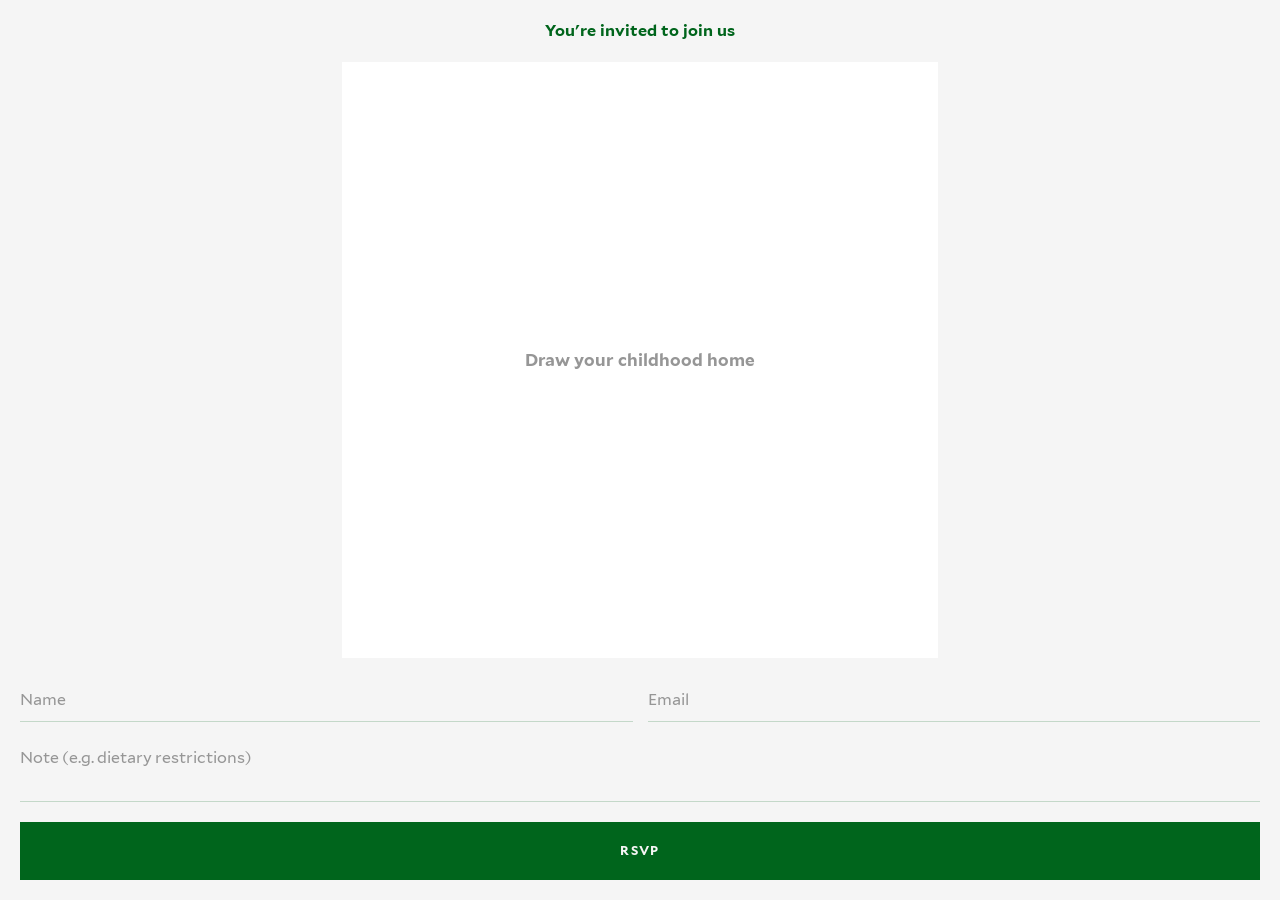
==== commit 75934df9: "Add prompt" ====
--- a/form.html
+++ b/form.html
@@ -16,7 +16,10 @@
     <div class="canvas-square">
       <svg id="drawing-svg" viewBox="0 0 300 300" xmlns="http://www.w3.org/2000/svg"></svg>
       <div class="canvas-placeholder" id="canvas-placeholder" aria-hidden="true">
-        <svg class="placeholder-frame is-active" data-frame="0" viewBox="0 0 300 300" fill="none" xmlns="http://www.w3.org/2000/svg" focusable="false">
+        <div class="placeholder-frame placeholder-text is-active" data-frame="0">
+          <p>Draw your childhood home</p>
+        </div>
+        <svg class="placeholder-frame" data-frame="1" viewBox="0 0 300 300" fill="none" xmlns="http://www.w3.org/2000/svg" focusable="false">
           <path d="M94.438 97.1788C94.438 97.1977 94.438 97.2166 94.438 108.332C94.438 119.447 94.438 141.658 94.3957 153.375C94.3533 165.093 94.2687 165.643 94.2126 170.379C94.1566 175.115 94.1316 184.02 94.1656 188.887C94.1996 193.754 94.2934 194.312 94.4705 202.01C94.6475 209.709 94.9051 224.53 95.0786 232.486C95.3357 244.282 95.6734 250.867 96.2246 253.666C96.6277 255.712 97.3855 257.105 97.9895 257.882C99.7219 260.11 105.078 259.25 107.399 259.68C110.091 260.178 112.229 260.352 114.554 260.726C118.455 261.355 124.739 262.24 129.109 262.414C136.33 262.702 147.871 262.886 150.266 263.136C152.392 263.357 154.206 263.423 157.97 263.515C167.199 263.74 173.878 263.629 175.204 263.792C178.688 264.221 189.619 264.21 196.458 263.836C198.354 263.733 200.069 262.696 201.281 261.972C203.491 260.65 203.561 256.376 203.569 239.781C203.572 234.712 202.642 230.267 201.873 224.14C201.496 221.135 201.181 218.336 200.788 215.928C200.394 213.519 199.941 211.585 199.6 196.851C199.259 182.117 199.044 154.643 198.786 139.771C198.529 124.899 198.236 123.463 198.03 119.528C197.491 109.211 197.301 101.532 196.811 99.5983C196.096 96.7739 195.126 93.637 192.791 90.9478C191.915 89.9377 190.777 89.6179 187.84 89.3504C181.084 88.7351 176.075 89.168 168.687 88.9357C161.804 88.7192 148.548 88.5725 141.244 88.5376C132.989 88.4981 131.515 88.8555 128.149 88.9497C113.959 89.3467 110.072 90.1454 107.321 90.5674C104.848 90.9468 101.97 92.1071 99.7508 92.4244C99.2314 92.483 98.737 92.5749 98.0479 92.6216C97.3588 92.6684 96.49 92.6672 95.5948 92.6659" stroke="#EDEDED" stroke-width="4" stroke-linecap="round" stroke-linejoin="round"/>
           <path d="M94.7903 90.8191C95.0101 90.276 100.45 83.5207 104.191 79.1872C106.491 76.5244 108.49 73.2411 111.462 68.1009C113.068 65.3243 115.773 61.8166 117.632 58.8125C118.781 56.955 120.288 55.272 123.91 50.8176C127.474 46.4333 129.57 43.3099 131.762 40.8686C133.809 38.5893 135.591 36.8824 137.191 35.5958C137.941 34.9925 138.565 34.2023 139.457 33.6293C140.402 33.0228 141.652 32.9243 142.818 33.117C145.162 33.5044 146.676 36.1157 148.672 37.4015C151.675 39.3369 153.956 40.621 157.172 42.7962C160.841 45.2775 163.686 46.8978 166.376 48.8562C168.917 50.7065 170.282 52.6466 171.643 54.2323C172.961 55.7692 174.267 57.9755 178.708 64.1354C181.183 67.5691 183.791 71.5264 185.396 73.6766C186.719 75.4498 188.32 77.9354 190.065 80.6013C191.833 83.2928 193.297 85.4825 193.712 87.3475C193.353 87.9231 192.399 88.6398 191.416 89.3781" stroke="#EDEDED" stroke-width="4" stroke-linecap="round" stroke-linejoin="round"/>
           <path d="M193.227 79.618C193.227 79.5802 193.227 73.5836 193.331 64.0418C193.37 60.4758 193.641 59.506 193.851 55.1779C194.061 50.8497 194.266 43.194 192.991 39.237C190.393 31.1727 183.548 34.6592 181.604 34.3618C181.119 34.2876 180.63 34.2562 180.178 34.3693C179.725 34.4824 179.321 34.76 179.111 35.2486C178.954 37.6425 179.131 39.1896 179.22 43.0665C179.25 46.4162 179.25 52.5724 179.375 59.4335" stroke="#EDEDED" stroke-width="4" stroke-linecap="round" stroke-linejoin="round"/>
@@ -40,7 +43,7 @@
           <path d="M99.5228 100.705C99.5983 100.705 105.441 100.705 114.955 100.604C122.523 100.524 125.597 99.6479 129.019 98.9539C130.765 98.5998 133.812 97.8681 144.056 97.2396C152.074 96.7476 165.868 97.0227 173.399 97.0933C183.38 97.5573 186.731 97.8027 189.832 98.0227C190.681 98.0644 191.733 98.0662 192.818 98.0681" stroke="#EDEDED" stroke-width="4" stroke-linecap="round" stroke-linejoin="round"/>
           <path d="M113.545 115.444C113.581 115.444 122.145 115.444 135.374 115.404C141.95 115.383 144.047 115.103 149.435 114.978C154.225 114.866 163.195 114.935 168.071 114.976C172.947 115.017 173.459 115.098 174.404 115.169C175.348 115.24 176.711 115.297 178.344 115.54" stroke="#EDEDED" stroke-width="4" stroke-linecap="round" stroke-linejoin="round"/>
         </svg>
-        <svg class="placeholder-frame" data-frame="1" viewBox="0 0 300 300" fill="none" xmlns="http://www.w3.org/2000/svg" focusable="false">
+        <svg class="placeholder-frame" data-frame="2" viewBox="0 0 300 300" fill="none" xmlns="http://www.w3.org/2000/svg" focusable="false">
           <path d="M251.875 144.145C251.807 144.145 251.738 144.145 236.82 144.145C221.901 144.145 192.135 144.145 175.335 144.332C158.534 144.52 155.601 144.896 144.627 145.305C133.654 145.713 114.728 146.142 104.471 146.453C85.9166 147.016 70.7878 149.023 66.8247 149.269C63.3756 149.482 55.9027 148.181 47.0984 150.66C43.8979 151.197 44.0294 154.004 44.2031 156.083C44.3768 158.161 44.7826 160.118 45.0934 168.555C45.9512 191.841 45.7081 210.102 45.4901 212.024C45.0548 215.864 44.6232 219.308 44.1262 224.458C44.0107 225.654 43.7513 226.451 44.1941 226.898C46.7189 229.449 51.1836 226.062 72.1263 225.336C91.4793 224.666 128.576 224.393 148.101 224.195C172.609 223.947 181.666 224.558 186.388 225.156C189.458 225.545 193.956 225.7 205.251 225.77C228.031 225.912 243.351 223.806 244.389 219.874C245.108 212.322 245.456 202.7 245.668 193.176C245.741 184.651 245.743 168.63 245.638 151.991" stroke="#EDEDED" stroke-width="4" stroke-linecap="round" stroke-linejoin="round"/>
           <path d="M247.391 137.913C243.161 137.913 233.516 137.621 227.698 135.469C221.227 133.075 213.688 128.13 210.302 126.717C207.066 125.366 203.08 122.858 199.152 121.169C194.247 119.061 187.8 116.492 183.775 114.535C180.273 112.832 177.081 111.531 174.086 109.803C170.802 107.909 166.838 106.859 163.36 105.41C160.126 104.063 156.844 102.348 153.428 101.276C147.858 99.5274 138.411 101.32 132.515 103.959C128.07 105.949 124.033 107.568 119.557 109.073C114.075 110.918 109.485 112.843 104.774 114.374C99.3302 116.144 91.1696 118.909 83.965 122.519C67.6418 130.697 63.5464 134.736 57.3319 137.871C55.8772 138.588 54.9723 139.034 54.0896 139.463C53.2069 139.891 52.3738 140.29 50.3538 141.271" stroke="#EDEDED" stroke-width="4" stroke-linecap="round" stroke-linejoin="round"/>
           <path d="M136.582 173.531C136.582 173.564 136.582 173.597 136.582 181.027C136.582 188.457 136.582 203.283 136.538 211.333C136.494 219.383 136.406 220.209 136.316 221.277" stroke="#EDEDED" stroke-width="4" stroke-linecap="round" stroke-linejoin="round"/>
@@ -57,7 +60,7 @@
           <path d="M199.466 179.183C199.485 179.183 199.505 179.183 205.812 179.183C212.119 179.183 224.713 179.183 231.343 179.257C237.974 179.33 238.26 179.477 238.451 179.684C238.643 179.891 238.732 180.153 238.777 184.996C238.823 189.839 238.823 199.255 238.446 204.117C238.068 208.979 237.313 209.002 236.51 209.096C233.304 209.471 231.32 210.183 226.207 210.417C221.709 210.623 213.341 210.737 208.904 210.812C203.689 210.9 202.65 210.533 201.619 210.27C200.593 210.009 199.888 208.449 199.443 207.114C198.514 204.326 198.767 199.599 198.694 195.003C198.663 193.062 198.411 189.992 198.266 187.729C198.211 186.084 198.113 185.182 198.064 184.463C198.047 184.024 198.047 183.431 198.047 182.821" stroke="#EDEDED" stroke-width="4" stroke-linecap="round" stroke-linejoin="round"/>
           <path d="M137.122 171.832C137.154 171.832 137.186 171.832 143.86 171.832C150.533 171.832 163.848 171.832 170.906 171.866C178.362 171.902 181.625 172.038 186.307 172.087C190.43 172.13 193.175 172.529 195.801 172.708C200.714 173.045 208.289 173.051 211.073 173.182C214.34 173.336 216.815 173.475 221.632 173.596C226.034 173.708 234.416 173.649 238.711 173.441C243.006 173.233 242.962 172.808 242.651 172.272C240.522 168.602 235.423 165.494 230.395 161.393C227.388 158.94 226.226 157.385 224.661 155.568C223.376 154.078 221.767 152.432 220.213 151.579C219.509 151.192 218.306 151.146 213.961 150.839C203.852 150.125 196.696 150.471 195.785 150.367C193.814 150.14 191.956 149.991 186.015 149.785C181.62 149.633 173.359 149.758 168.903 149.845C163.197 149.956 161.701 151.269 158.055 153.462C153.684 156.091 150.298 159.211 148.31 160.797C147.005 161.838 145.366 162.694 143.297 164.545C141.144 166.478 139.302 168.196 138.165 169.478C137.872 169.771 137.543 170.042 137.203 170.321" stroke="#EDEDED" stroke-width="4" stroke-linecap="round" stroke-linejoin="round"/>
         </svg>
-        <svg class="placeholder-frame" data-frame="2" viewBox="0 0 300 300" fill="none" xmlns="http://www.w3.org/2000/svg" focusable="false">
+        <svg class="placeholder-frame" data-frame="3" viewBox="0 0 300 300" fill="none" xmlns="http://www.w3.org/2000/svg" focusable="false">
           <path d="M54.9805 85.7386C54.9996 85.7386 55.0187 85.7386 88.9429 85.7386C122.867 85.7386 190.696 85.7386 225.882 85.8273C261.067 85.9159 261.554 86.0932 261.881 86.4459C265.337 90.1751 262.733 99.8839 262.967 106.694C263.081 110.034 263.334 115.198 263.449 130.495C263.564 145.793 263.543 171.067 263.492 184.431C263.44 198.482 263.28 200.275 263.207 202.45C263.171 203.54 263.005 204.596 262.936 212.151C262.868 219.706 262.868 233.728 262.649 241.085C262.431 248.442 261.995 248.71 261.289 248.847C259.647 249.168 258.026 248.859 254.085 248.669C244.707 248.215 237.94 248.68 235.105 248.798C223.633 249.279 220.105 249.237 216.621 249.516C214.543 249.683 212.891 249.665 211.626 249.794C209.849 249.976 201.938 249.945 191.114 250.163C186.249 250.261 183.745 250.52 180.929 250.61C178.896 250.675 177.14 251.051 164.074 251.223C151.947 251.383 128.658 251.282 116.32 251.239C103.983 251.196 103.304 251.109 100.527 251.065C87.2448 250.852 84.5582 250.705 81.4738 250.472C76.7923 250.117 73.77 250.16 70.2239 249.701C67.4592 249.343 64.9676 249.189 62.5834 249.06C59.9165 248.916 56.9263 248.772 54.6634 248.475C52.4453 248.185 50.3002 248.122 48.2428 247.862C47.2429 247.736 46.1662 247.586 45.0609 247.356C42.9382 246.916 42.1179 243.992 40.8267 239.9C39.7748 236.565 39.1517 227.205 38.9445 215.641C38.8325 209.386 38.1177 206.101 37.8545 199.449C37.0826 179.945 36.6065 177.213 36.3014 175.12C35.8604 172.093 35.7174 167.739 35.46 161.981C35.2667 157.656 35.142 154.497 34.9851 149.384C34.8494 144.959 34.9141 136.813 34.8761 131.147C34.8183 122.541 34.6024 118.999 34.4092 117.924C34.2036 116.78 34.0694 112.437 33.8087 106.434C33.4651 98.5239 33.6381 89.0858 34.4971 87.3943C35.3448 86.9829 36.3717 86.7429 37.6093 86.5696C38.3246 86.5107 39.2173 86.5107 39.7827 87.0805" stroke="#EDEDED" stroke-width="4" stroke-linecap="round" stroke-linejoin="round"/>
           <path d="M42.5032 136.573C42.5222 136.573 42.5413 136.573 59.2463 136.573C75.9512 136.573 109.342 136.573 127.036 136.513C144.731 136.453 145.718 136.334 147.292 136.264C150.995 136.101 153.86 136.053 157.545 135.875C165.904 135.472 174.267 135.691 178.914 135.542C180.718 135.484 181.397 135.354 190.704 135.297C200.011 135.24 217.926 135.233 227.449 135.271C238.709 135.537 240.366 135.753 241.488 135.96C242.053 136.066 242.613 136.176 244.283 136.471" stroke="#EDEDED" stroke-width="4" stroke-linecap="round" stroke-linejoin="round"/>
           <path d="M56.0566 185.364C56.0757 185.364 56.0948 185.364 63.6097 185.364C71.1247 185.364 86.1349 185.364 94.6315 185.417C104.657 185.48 106.749 185.782 107.887 185.954C108.503 186.048 109.207 186.082 122.036 186.132C134.864 186.181 159.797 186.226 176.604 186.314C193.41 186.403 201.333 186.533 205.722 186.642C213.018 186.823 217.581 187.087 226.734 187.204C231.395 187.358 235.05 187.442 238.99 187.568C242.229 187.612 247.983 187.613 253.911 187.614" stroke="#EDEDED" stroke-width="4" stroke-linecap="round" stroke-linejoin="round"/>
@@ -136,7 +139,7 @@
           <path d="M64.0195 54.1282C64.0195 52.4338 64.3188 48.7033 65.0346 48.0276C65.3902 47.6918 65.9759 47.6905 66.4597 47.7719C67.414 47.9324 68.2709 48.6784 69.0003 49.4289C69.269 49.8535 69.3319 50.3668 69.3643 50.9483C69.3967 51.5298 69.3967 52.1638 69.5507 54.1551" stroke="#EDEDED" stroke-width="4" stroke-linecap="round" stroke-linejoin="round"/>
           <path d="M73.509 54.1551C73.509 54.1157 73.509 51.2701 73.7692 47.0637C73.856 45.661 74.5497 45.8313 75.0617 45.9996C76.0688 46.3308 77.1565 46.6869 78.1512 47.1593C78.5538 47.4855 78.7488 47.9874 78.8493 49.2133C78.9498 50.4391 78.9498 52.3737 79.1038 54.7" stroke="#EDEDED" stroke-width="4" stroke-linecap="round" stroke-linejoin="round"/>
         </svg>
-        <svg class="placeholder-frame" data-frame="3" viewBox="0 0 300 300" fill="none" xmlns="http://www.w3.org/2000/svg" focusable="false">
+        <svg class="placeholder-frame" data-frame="4" viewBox="0 0 300 300" fill="none" xmlns="http://www.w3.org/2000/svg" focusable="false">
           <path d="M192.474 135.866C190.005 137.368 181.975 141.351 174.325 142.491C164.033 144.025 160.848 141.693 158.442 139.981C157.303 139.172 157.203 136.443 157.303 133.403C157.419 129.849 161.999 128.124 164.82 126.689C167.86 125.143 170.971 125.512 172.142 125.441C177.15 125.136 158.463 123.308 150.532 120.053C148.891 119.38 148.375 118.978 148.051 118.453C147.371 117.353 147.547 115.555 147.742 113.791C148.206 109.601 154.776 105.932 157.75 104.265C158.386 103.909 159.169 103.887 158.92 103.371C156.631 98.6253 150.046 98.1431 146.761 96.1367C145.561 95.4036 145.742 92.6732 145.912 89.7641C146.023 87.8654 148.441 85.6134 151.288 82.9787C152.886 81.5003 154.949 81.5474 157.05 81.6588C160.1 81.8206 162.202 83.5316 163.678 84.0218C167.789 85.387 169.753 72.5718 172.177 69.8924C174.428 67.4032 181.015 67.6553 184.733 69.0486C187.664 70.1473 187.827 73.0126 188.382 73.5748C191.593 76.8283 200.792 64.9065 212.096 60.86C215.004 59.8187 217.157 59.9075 219.337 60.0496C220.942 60.1543 221.997 61.3656 222.839 62.4453C223.246 62.9675 223.316 63.6378 223.235 64.2378C223.072 65.4514 221.975 66.2834 221.499 66.8281C219.882 68.6777 234.135 70.7301 240.005 73.6397C240.583 73.9261 240.78 74.6884 240.877 75.2757C240.975 75.863 240.823 76.4439 240.473 76.9236C238.97 78.9846 236.439 80.2424 234.858 81.7012C233.206 83.2251 244.186 85.6125 248.7 88.2273C249.29 88.5692 249.642 89.1818 249.894 89.8491C250.146 90.5165 250.202 91.3385 249.979 92.0034C249.079 94.6865 245.538 95.7682 242.639 97.3322C240.296 98.5958 238.246 99.5382 237.526 100.06C235.585 101.469 248.199 107.435 254.409 112.597C255.113 113.182 255.008 113.996 254.824 114.537C253.1 119.598 243.347 121.23 243.797 121.878C248.069 128.028 253.324 125.572 255.16 127.571C255.592 128.043 255.539 128.756 255.31 129.287C254.299 131.64 250.924 131.894 248.129 132.424C244.542 133.105 241.618 133.598 238.945 133.9C237.638 134.048 236.368 134.331 235.721 134.681C233.608 135.821 241.795 136.368 250.128 137.921C254.362 138.71 256.988 140.974 258.413 142.541C250.391 144.52 231.155 144.305 228.667 143.106C228.098 142.736 227.577 142.35 226.252 141.63" stroke="#EDEDED" stroke-width="4" stroke-linecap="round" stroke-linejoin="round"/>
           <path d="M198.977 141.64C199.042 142.627 199.486 145.956 200.16 149.304C200.828 152.622 200.976 155.919 201.239 159.384C201.599 164.116 201.595 169.105 201.783 173.924C202.056 180.922 202.251 184.298 202.396 190.85C202.58 199.203 202.025 212.522 201.207 217.566C200.558 221.563 199.438 225.44 198.184 228.229C197.359 229.425 196.141 230.289 194.669 230.801C193.952 231.02 193.295 231.154 192.193 231.404" stroke="#EDEDED" stroke-width="4" stroke-linecap="round" stroke-linejoin="round"/>
           <path d="M218.923 142.849C218.923 146.042 219.297 155.011 219.588 158.983C219.826 162.221 220.373 166.861 220.666 171.332C220.971 175.992 221.162 179.385 221.552 182.664C221.935 185.888 222.195 189.515 222.587 193.232C222.949 196.66 223.589 200.139 224.387 203.644C225.395 208.065 228.067 214.456 229.798 217.993C231.325 221.279 232.793 223.923 234.588 226.821C235.007 227.539 235.338 228.216 235.904 229.661" stroke="#EDEDED" stroke-width="4" stroke-linecap="round" stroke-linejoin="round"/>
--- a/styles.css
+++ b/styles.css
@@ -144,6 +144,23 @@
   opacity: 1;
 }
 
+.placeholder-text {
+  display: flex;
+  align-items: center;
+  justify-content: center;
+  padding: 0 14%;
+  text-align: center;
+  color: var(--color-placeholder);
+  font-family: var(--font-family);
+  font-weight: 700;
+  font-size: 1.0625rem;
+  line-height: 1.35;
+}
+
+.placeholder-text p {
+  margin: 0;
+}
+
 .clear-btn {
   position: absolute;
   top: 0;
@@ -161,6 +178,14 @@
   text-transform: uppercase;
   text-decoration: none;
   text-underline-offset: 3px;
+  opacity: 0;
+  pointer-events: none;
+  transition: opacity 0.25s ease;
+}
+
+.clear-btn.is-visible {
+  opacity: 1;
+  pointer-events: auto;
 }
 
 /* form */
